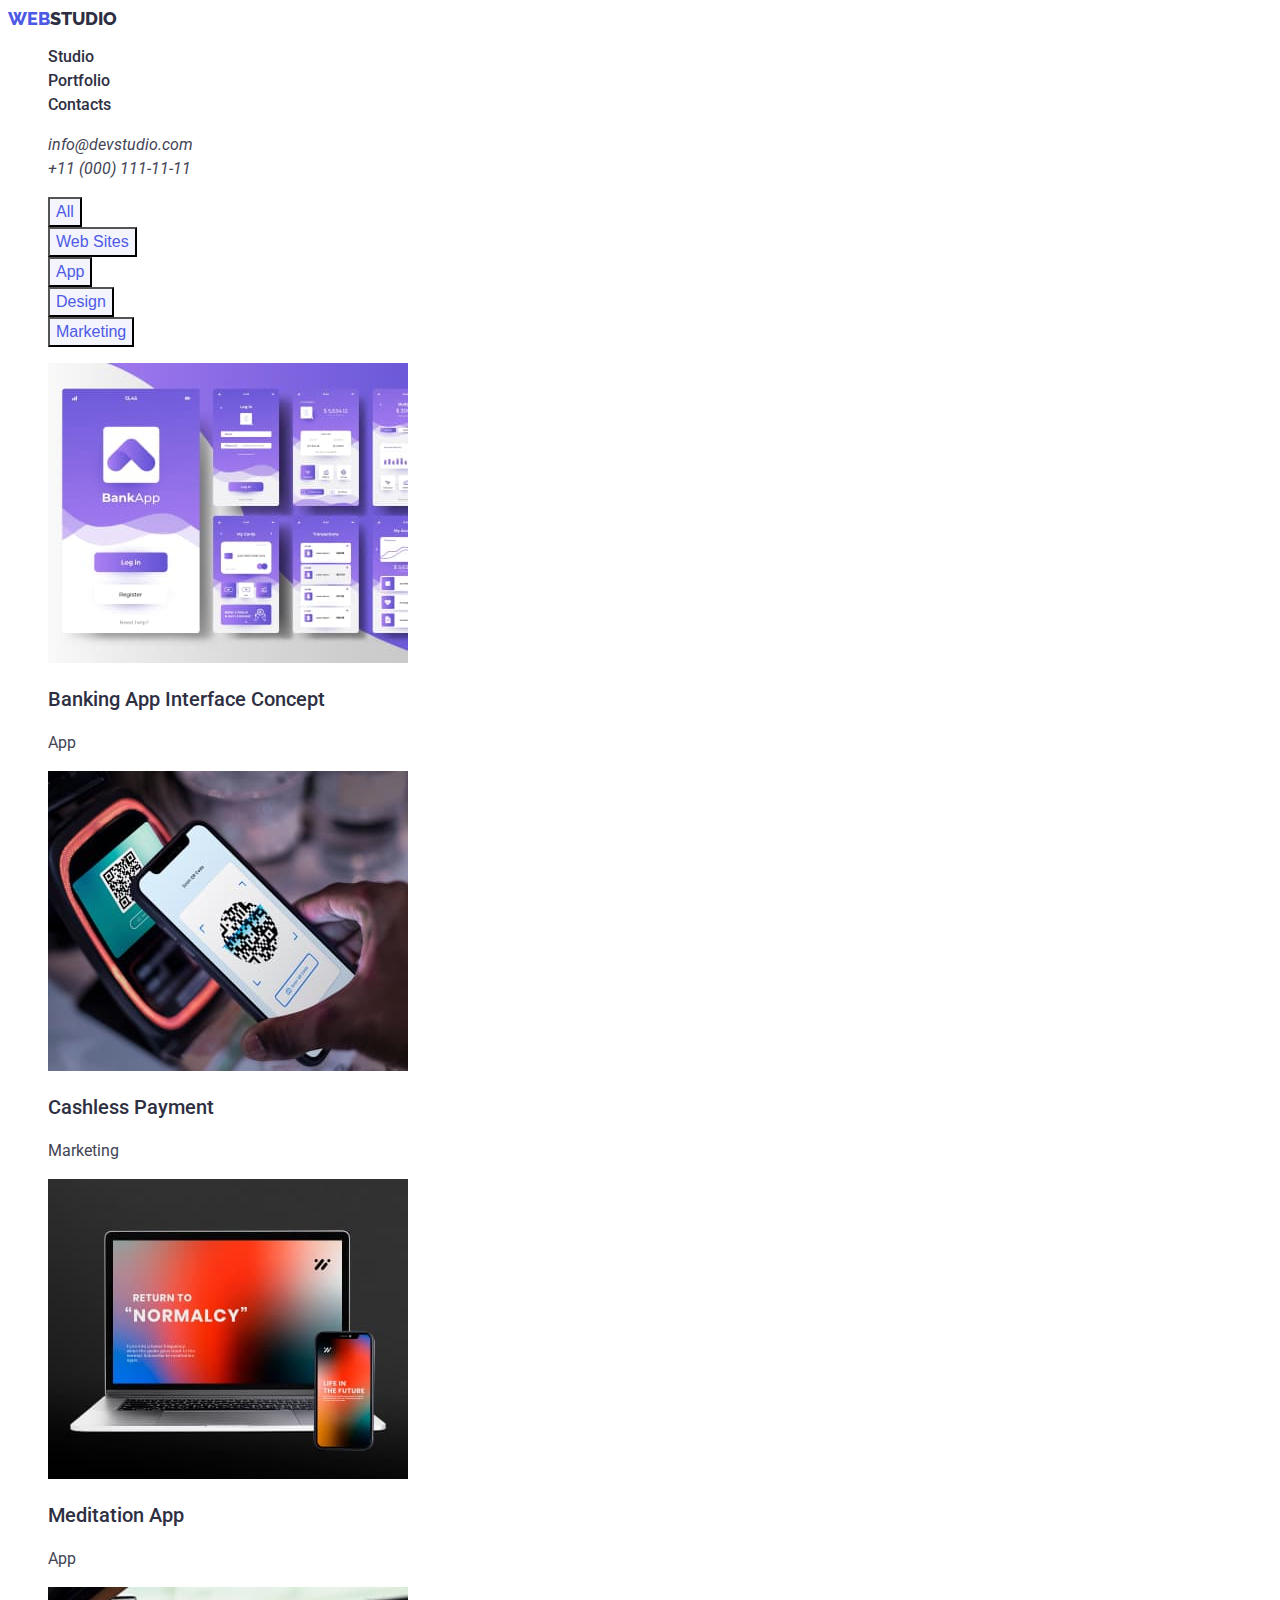
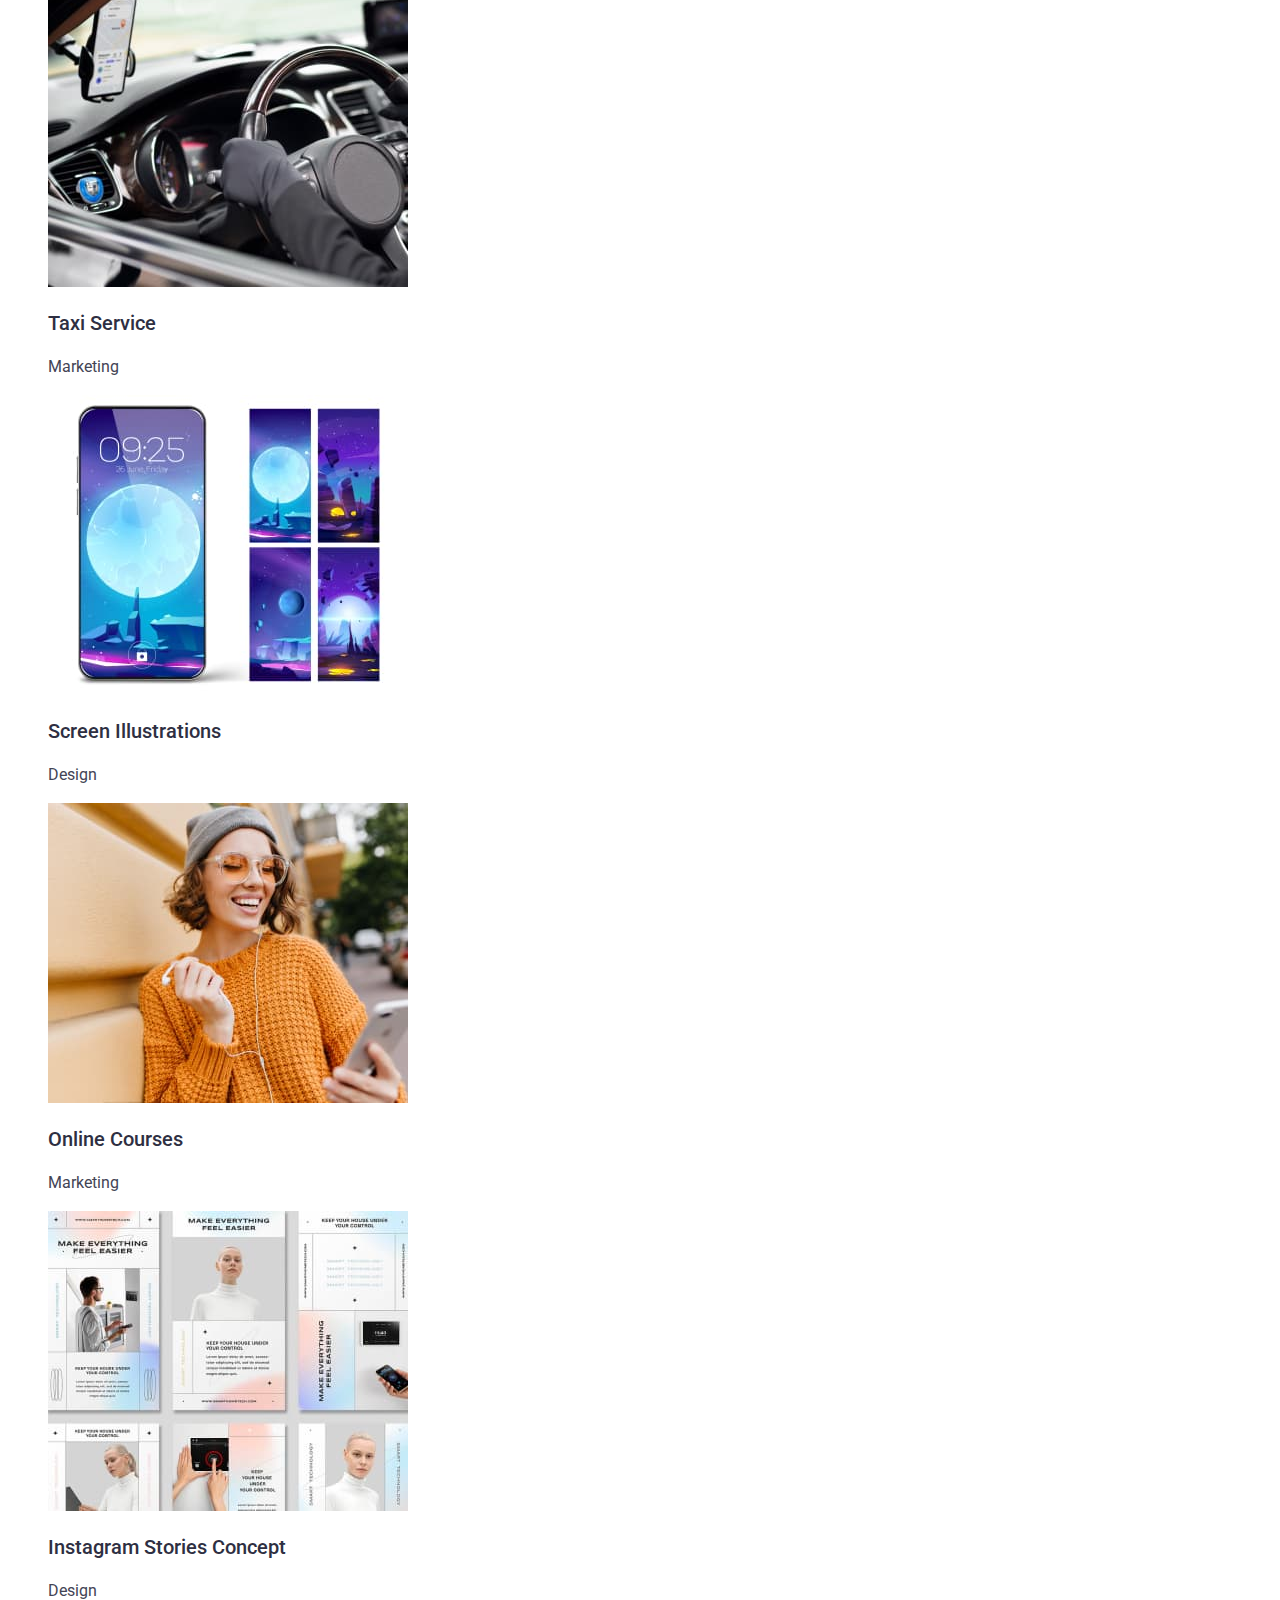
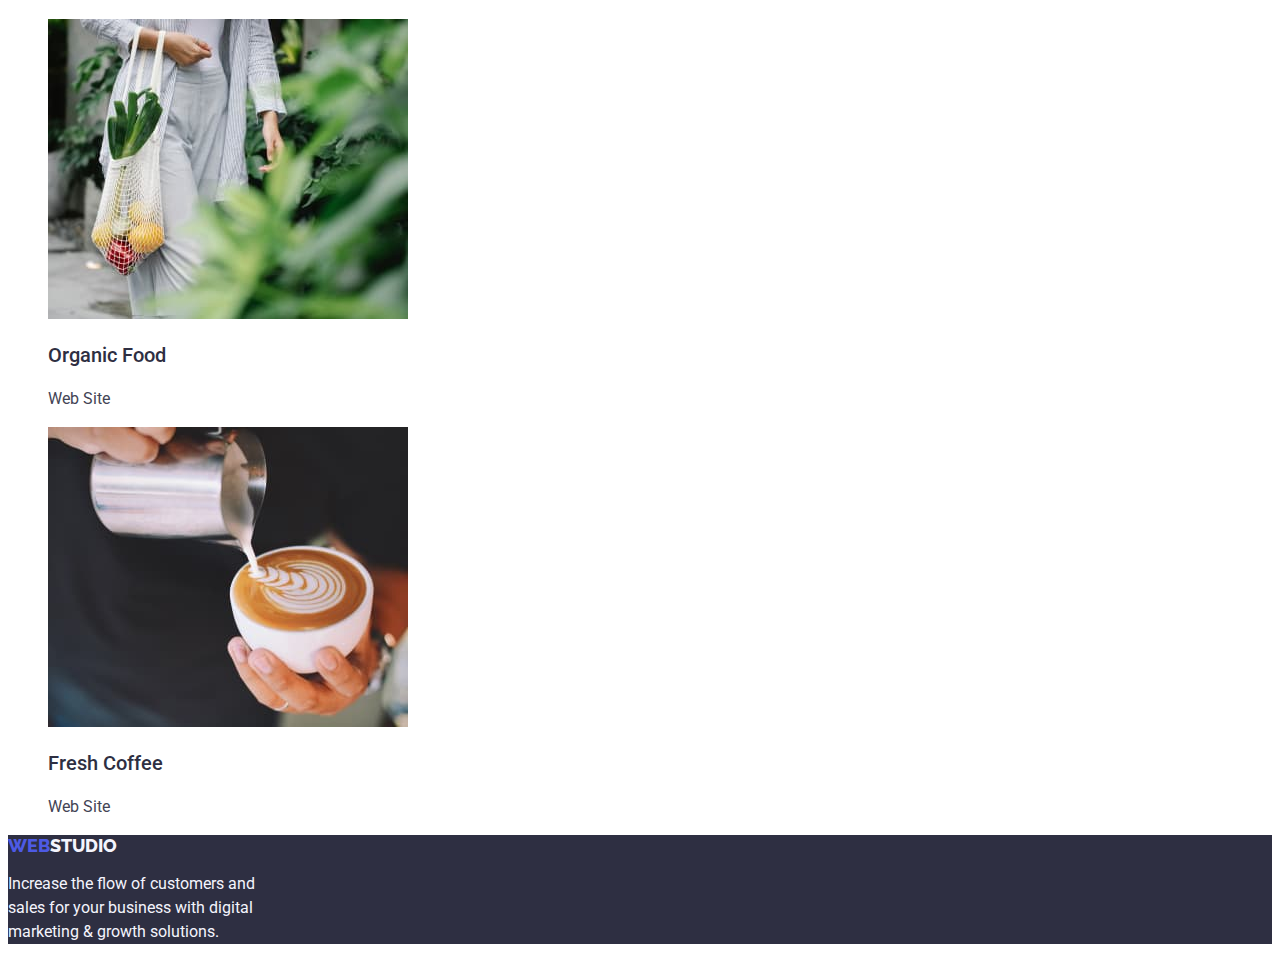
==== portfolio.html @ 0e5c32a8 "check" ====
<!DOCTYPE html>
<html lang="en">
  <head>
    <meta charset="UTF-8" />
    <meta http-equiv="X-UA-Compatible" content="IE=edge" />
    <meta name="viewport" content="width=device-width, initial-scale=1.0" />
    <link rel="preconnect" href="https://fonts.googleapis.com" />
    <link rel="preconnect" href="https://fonts.gstatic.com" crossorigin />
    <link
      href="https://fonts.googleapis.com/css2?family=Raleway:wght@800&family=Roboto:wght@400;500;700;900&display=swap"
      rel="stylesheet"
    />
    <link rel="stylesheet" href="./css/styles.css" />
    <title>Portfolio</title>
  </head>
  <body>
    <!-- header -->
    <header>
      <nav>
        <!-- logo -->
        <a class="logo-main" href="./index.html"
          ><span class="logo-part-one">Web</span>Studio</a
        >
        <!-- menu -->
        <!-- использовать ли тут меню, или лучше юл? по семантике вроде как лучше меню? -->
        <ul>
          <li class="menu-list">
            <a class="menu-list-properties" href="./index.html">Studio</a>
          </li>
          <li class="menu-list">
            <a class="menu-list-properties" href="./portfolio.html"
              >Portfolio</a
            >
          </li>
          <li class="menu-list">
            <a class="menu-list-properties" href="">Contacts</a>
          </li>
        </ul>
      </nav>
      <!-- contacts -->
      <address>
        <ul>
          <li class="contacts-item">
            <a class="contacts-link" href="mailto:info@devstudio.com"
              >info@devstudio.com</a
            >
          </li>
          <li class="contacts-item">
            <a class="contacts-link" href="tel:+110001111111"
              >+11 (000) 111-11-11</a
            >
          </li>
        </ul>
      </address>
    </header>
    <main>
      <section>
        <ul>
          <li><button class="portfolio-button" type="button">All</button></li>
          <li>
            <button class="portfolio-button" type="button">Web Sites</button>
          </li>
          <li><button class="portfolio-button" type="button">App</button></li>
          <li>
            <button class="portfolio-button" type="button">Design</button>
          </li>
          <li>
            <button class="portfolio-button" type="button">Marketing</button>
          </li>
        </ul>

        <ul>
          <li>
            <img
              src="./images/bankingappinterfaceconcept.jpg"
              alt="Banking App Interface Concept"
              width="360"
              height="300"
            />
            <h3>Banking App Interface Concept</h3>
            <p>App</p>
          </li>
          <li>
            <img
              src="./images/cashlesspayment.jpg"
              alt="Cashless Payment"
              width="360"
              height="300"
            />
            <h3>Cashless Payment</h3>
            <p>Marketing</p>
          </li>
          <li>
            <img
              src="./images/meditationapp.jpg"
              alt="Meditation App"
              width="360"
              height="300"
            />
            <h3>Meditation App</h3>
            <p>App</p>
          </li>
          <li>
            <img
              src="./images/taxiservice.jpg"
              alt="Taxi Service"
              width="360"
              height="300"
            />
            <h3>Taxi Service</h3>
            <p>Marketing</p>
          </li>
          <li>
            <img
              src="./images/screenillustrations.jpg"
              alt="Screen Illustrations"
              width="360"
              height="300"
            />
            <h3>Screen Illustrations</h3>
            <p>Design</p>
          </li>
          <li>
            <img
              src="./images/onlinecourses.jpg"
              alt="Online Courses"
              width="360"
              height="300"
            />
            <h3>Online Courses</h3>
            <p>Marketing</p>
          </li>
          <li>
            <img
              src="./images/instagramstoriesconcept.jpg"
              alt="Instagram Stories Concept"
              width="360"
              height="300"
            />
            <h3>Instagram Stories Concept</h3>
            <p>Design</p>
          </li>
          <li>
            <img
              src="./images/organicfood.jpg"
              alt="Organic Food"
              width="360"
              height="300"
            />
            <h3>Organic Food</h3>
            <p>Web Site</p>
          </li>
          <li>
            <img
              src="./images/freshcoffee.jpg"
              alt="Fresh Coffee"
              width="360"
              height="300"
            />
            <h3>Fresh Coffee</h3>
            <p>Web Site</p>
          </li>
        </ul>
      </section>
    </main>
    <footer>
      <a class="logo-main" href="./index.html"
        ><span class="logo-part-one">Web</span>Studio</a
      >

      <p class="footer-text">
        Increase the flow of customers and <br />
        sales for your business with digital <br />
        marketing & growth solutions.
      </p>
    </footer>
  </body>
</html>
---- css/styles.css ----
:root {
  --primary-band-color: #4d5ae5;
  --pressed-state-color: #404bbf;
  --dark-color: #2e2f42;
  --succes-color: #31d0aa;
  --text-color: #434455;
  --subtle-text-color: #8e8f99;
  --accent-color: #e7e9fc;
  --light-color: #f4f4fd;
  --modal-overlay-color: #2e2f4266;
  --hero-background-color: #2e2f42b2;
  --white-background-color: #ffffff;
  --modal-background-color: #fcfcfc;
  --primary-font: "Roboto", sans-serif;
}

body {
  font-family: var(--primary-font);
  color: var(--text-color);
  background-color: var(--white-background-color);
}

footer {
  background-color: var(--dark-color);
}

footer .footer-text {
  color: var(--light-color);
}

header {
  background-color: var(--white-background-color);
}

ul,
ol {
  list-style: none;
}

a {
  text-decoration: none;
}

h1 {
  color: var(--white-background-color);
  font-size: 56px;
  font-weight: 700;
  line-height: 1.071;
}

h2 {
  color: var(--dark-color);
  font-size: 36px;
  font-weight: 700;
  line-height: 1.111;
  text-transform: capitalize;
}

h3 {
  color: var(--dark-color);
  font-size: 20px;
  font-weight: 500;
  line-height: 1.2;
}

p {
  color: inherit;
  font-size: 16px;
  line-height: 1.5;
}

.welcome-page {
  background-color: var(--dark-color);
  color: var(--white-background-color);
  text-align: center;
}

.main-button {
  background-color: var(--primary-band-color);
  color: var(--white-background-color);
  font-size: 16px;
  cursor: pointer;
  line-height: 1.5;
}

.main-button:hover,
.main-button:focus {
  background-color: var(--pressed-state-color);
}

.portfolio-button {
  background-color: var(--light-color);
  color: var(--primary-band-color);
  font-size: 16px;
  cursor: pointer;
  line-height: 1.5;
}

.portfolio-button:hover,
.portfolio-button:focus {
  background-color: var(--pressed-state-color);
  color: var(--white-background-color);
}

header .logo-main {
  color: var(--dark-color);
  font-family: Raleway;
  font-size: 18px;
  font-weight: 800;
  text-transform: uppercase;
}

footer .logo-main {
  color: var(--light-color);
  font-family: Raleway;
  font-size: 18px;
  font-weight: 800;
  text-transform: uppercase;
}

.logo-part-one {
  color: var(--primary-band-color);
}

.contacts-link {
  color: inherit;
  font-size: 16px;
  line-height: 24px;
}

.contacts-link:hover,
.contacts-link:focus {
  color: var(--pressed-state-color);
}

.menu-list-properties {
  color: var(--dark-color);
  font-size: 16px;
  font-weight: 500;
  line-height: 24px;
}

.menu-list-properties:hover,
.menu-list-properties:focus {
  color: var(--pressed-state-color);
}

.section-employee {
  background-color: var(--light-color);
}
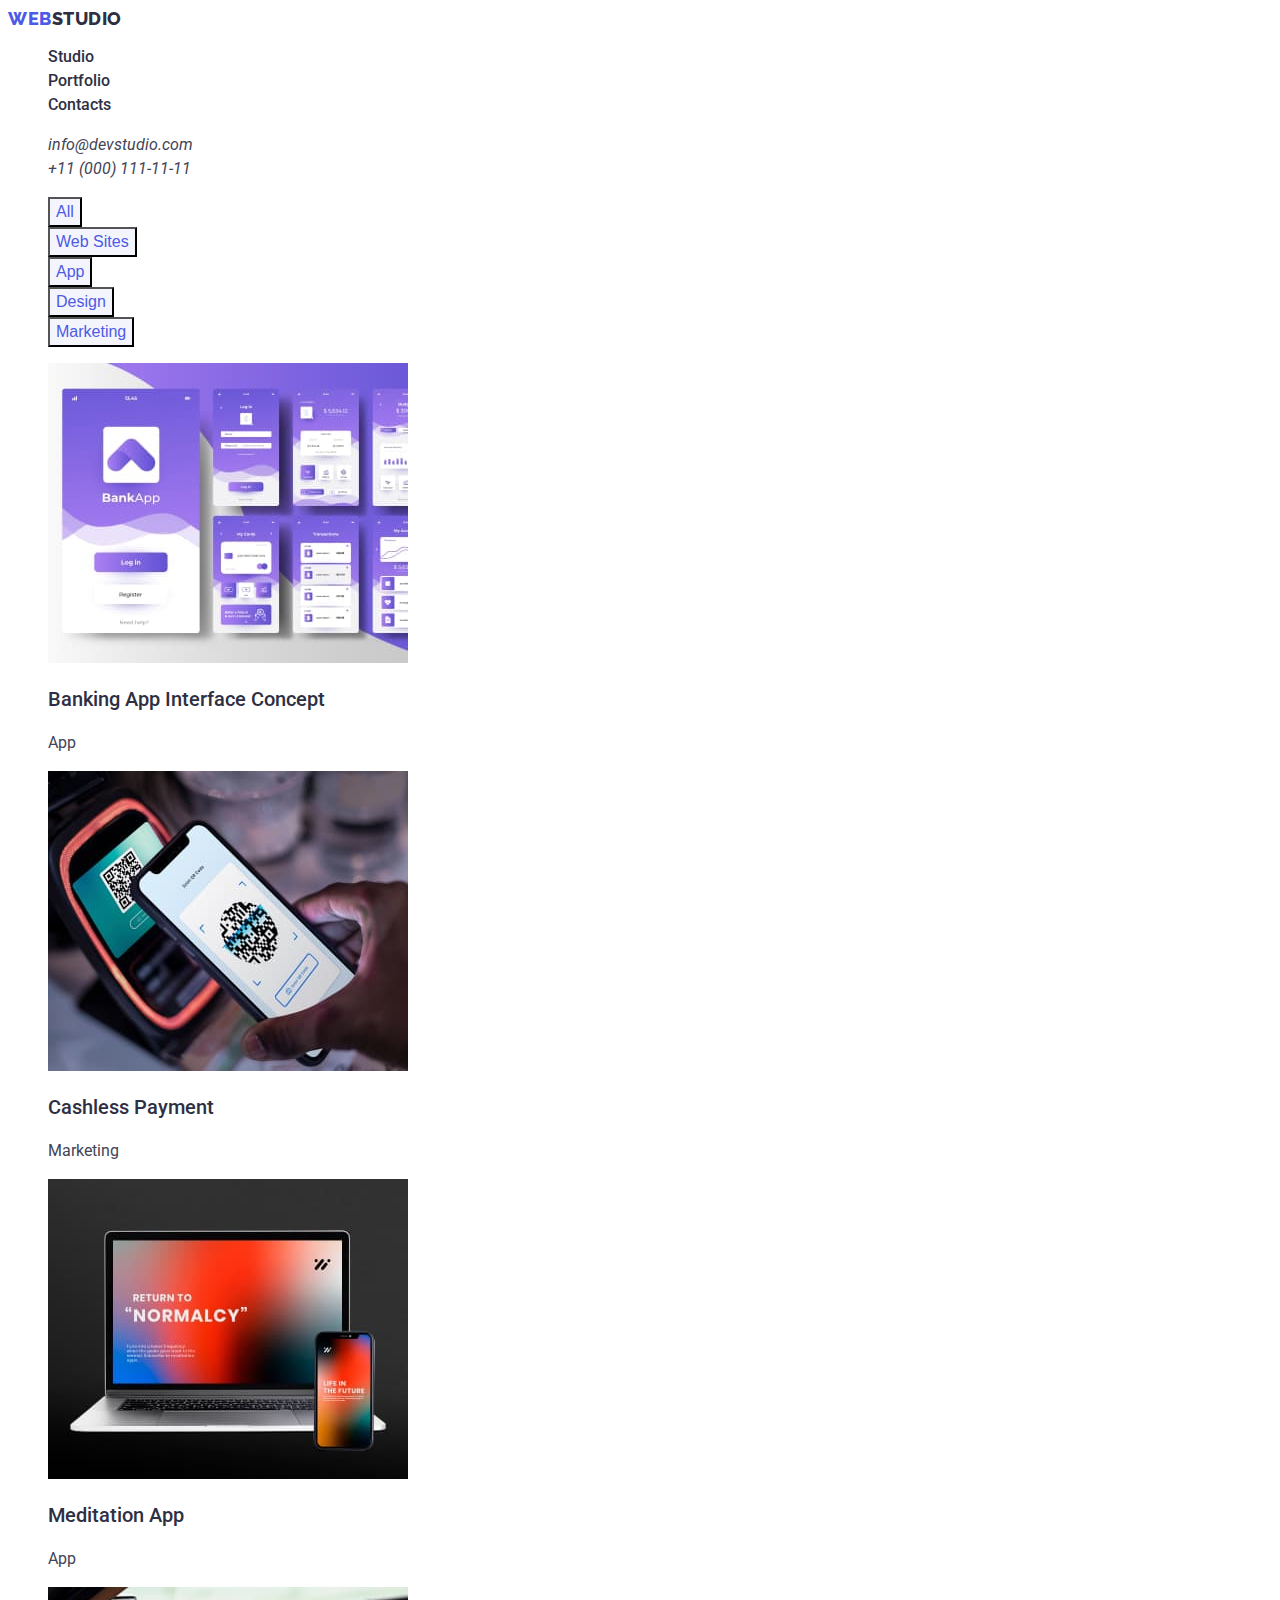
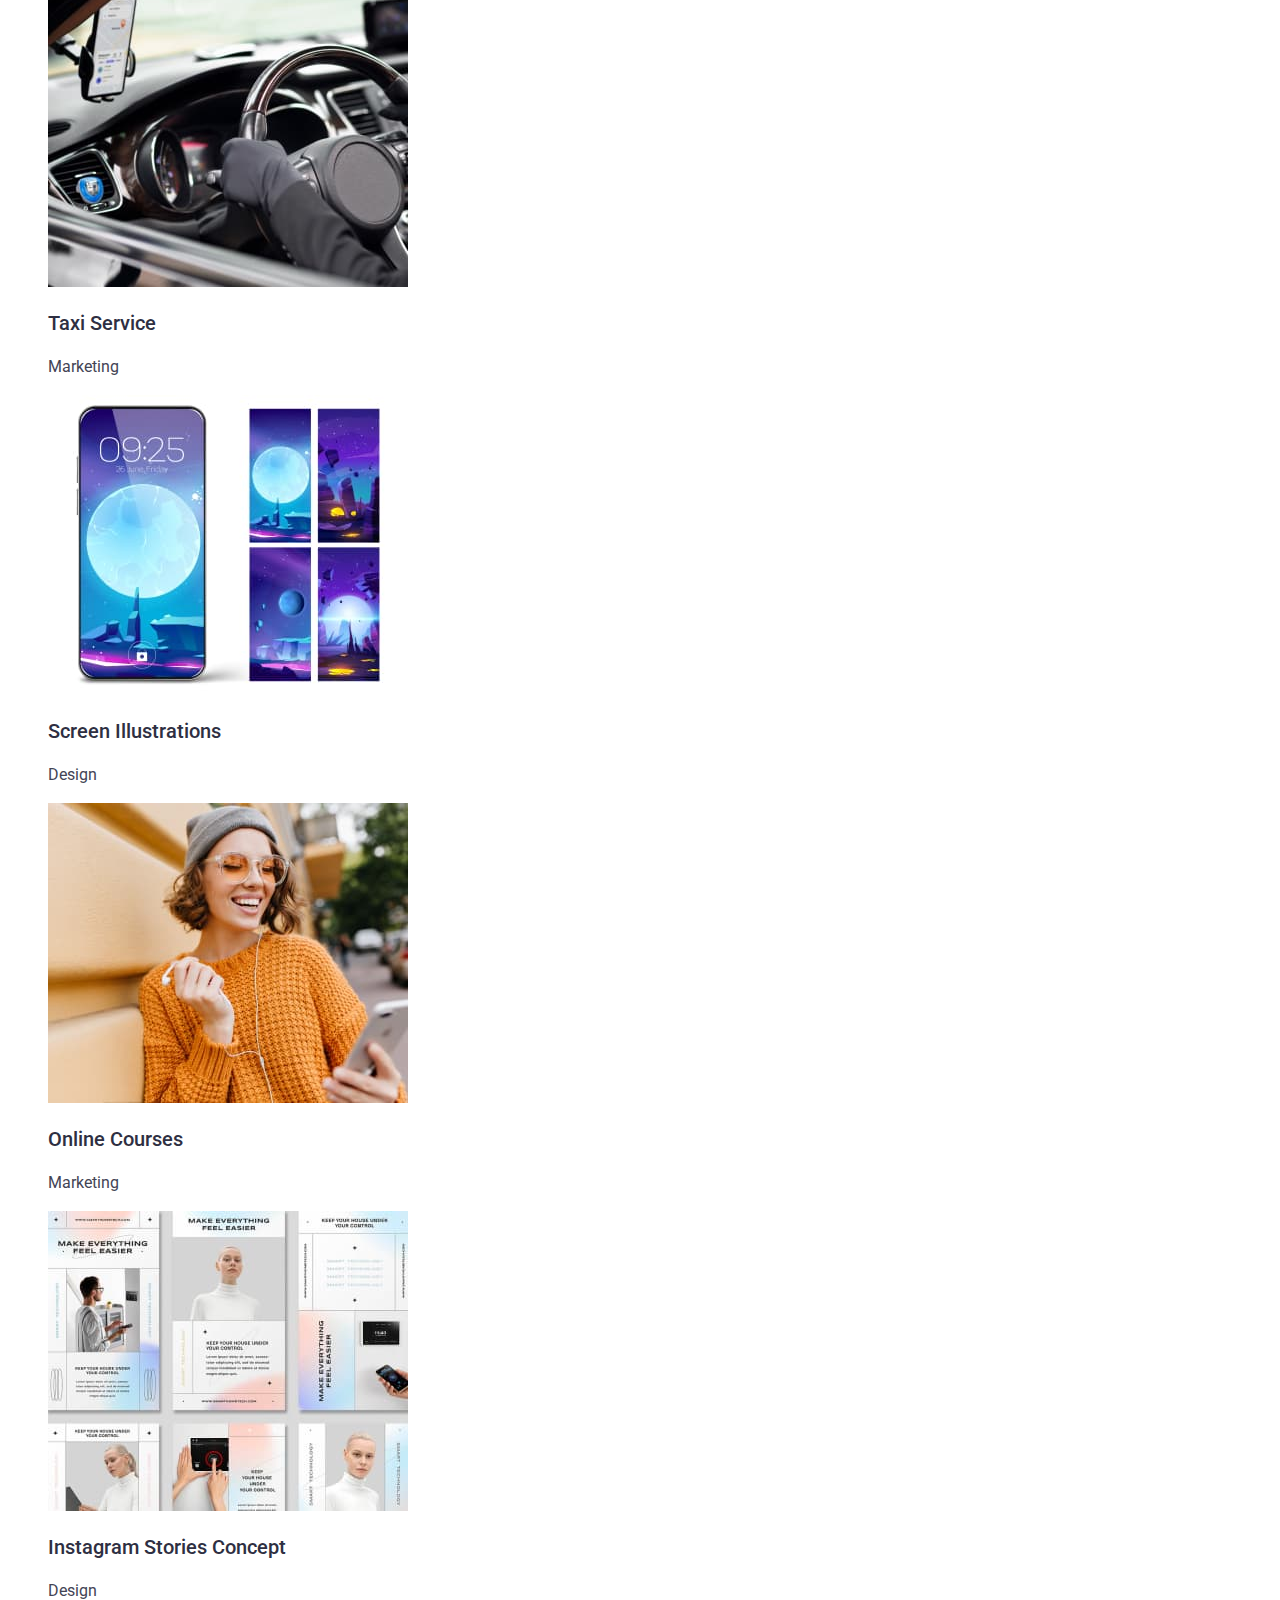
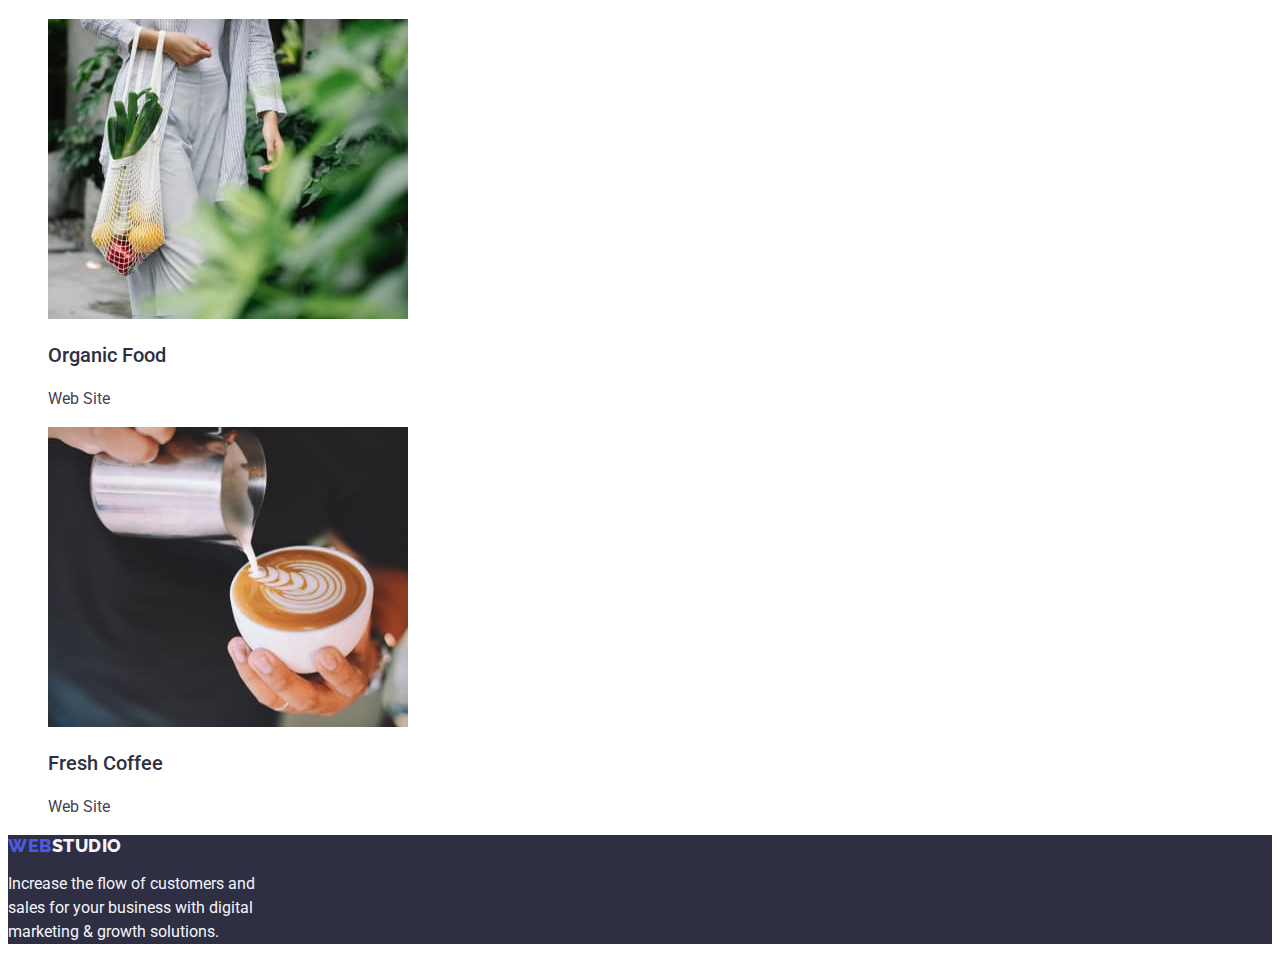
==== commit 51d87f92: "test" ====
--- a/portfolio.html
+++ b/portfolio.html
@@ -19,7 +19,7 @@
       <nav>
         <!-- logo -->
         <a class="logo-main" href="./index.html"
-          ><span class="logo-part-one">Web</span>Studio</a
+          >Web<span class="logo-part-one">Studio</span></a
         >
         <!-- menu -->
         <!-- использовать ли тут меню, или лучше юл? по семантике вроде как лучше меню? -->
@@ -165,7 +165,7 @@
     </main>
     <footer>
       <a class="logo-main" href="./index.html"
-        ><span class="logo-part-one">Web</span>Studio</a
+        >Web<span class="logo-part-one">Studio</span></a
       >
 
       <p class="footer-text">
--- a/css/styles.css
+++ b/css/styles.css
@@ -102,24 +102,22 @@
   color: var(--white-background-color);
 }
 
-header .logo-main {
-  color: var(--dark-color);
-  font-family: Raleway;
+.logo-main {
+  color: var(--primary-band-color);
+  font-family: "Raleway", sans-serif;
   font-size: 18px;
   font-weight: 800;
   text-transform: uppercase;
+  line-height: 1.17;
+  letter-spacing: 0.03em;
 }
 
-footer .logo-main {
-  color: var(--light-color);
-  font-family: Raleway;
-  font-size: 18px;
-  font-weight: 800;
-  text-transform: uppercase;
+header .logo-part-one {
+  color: var(--dark-color);
 }
 
-.logo-part-one {
-  color: var(--primary-band-color);
+footer .logo-part-one {
+  color: var(--light-color);
 }
 
 .contacts-link {
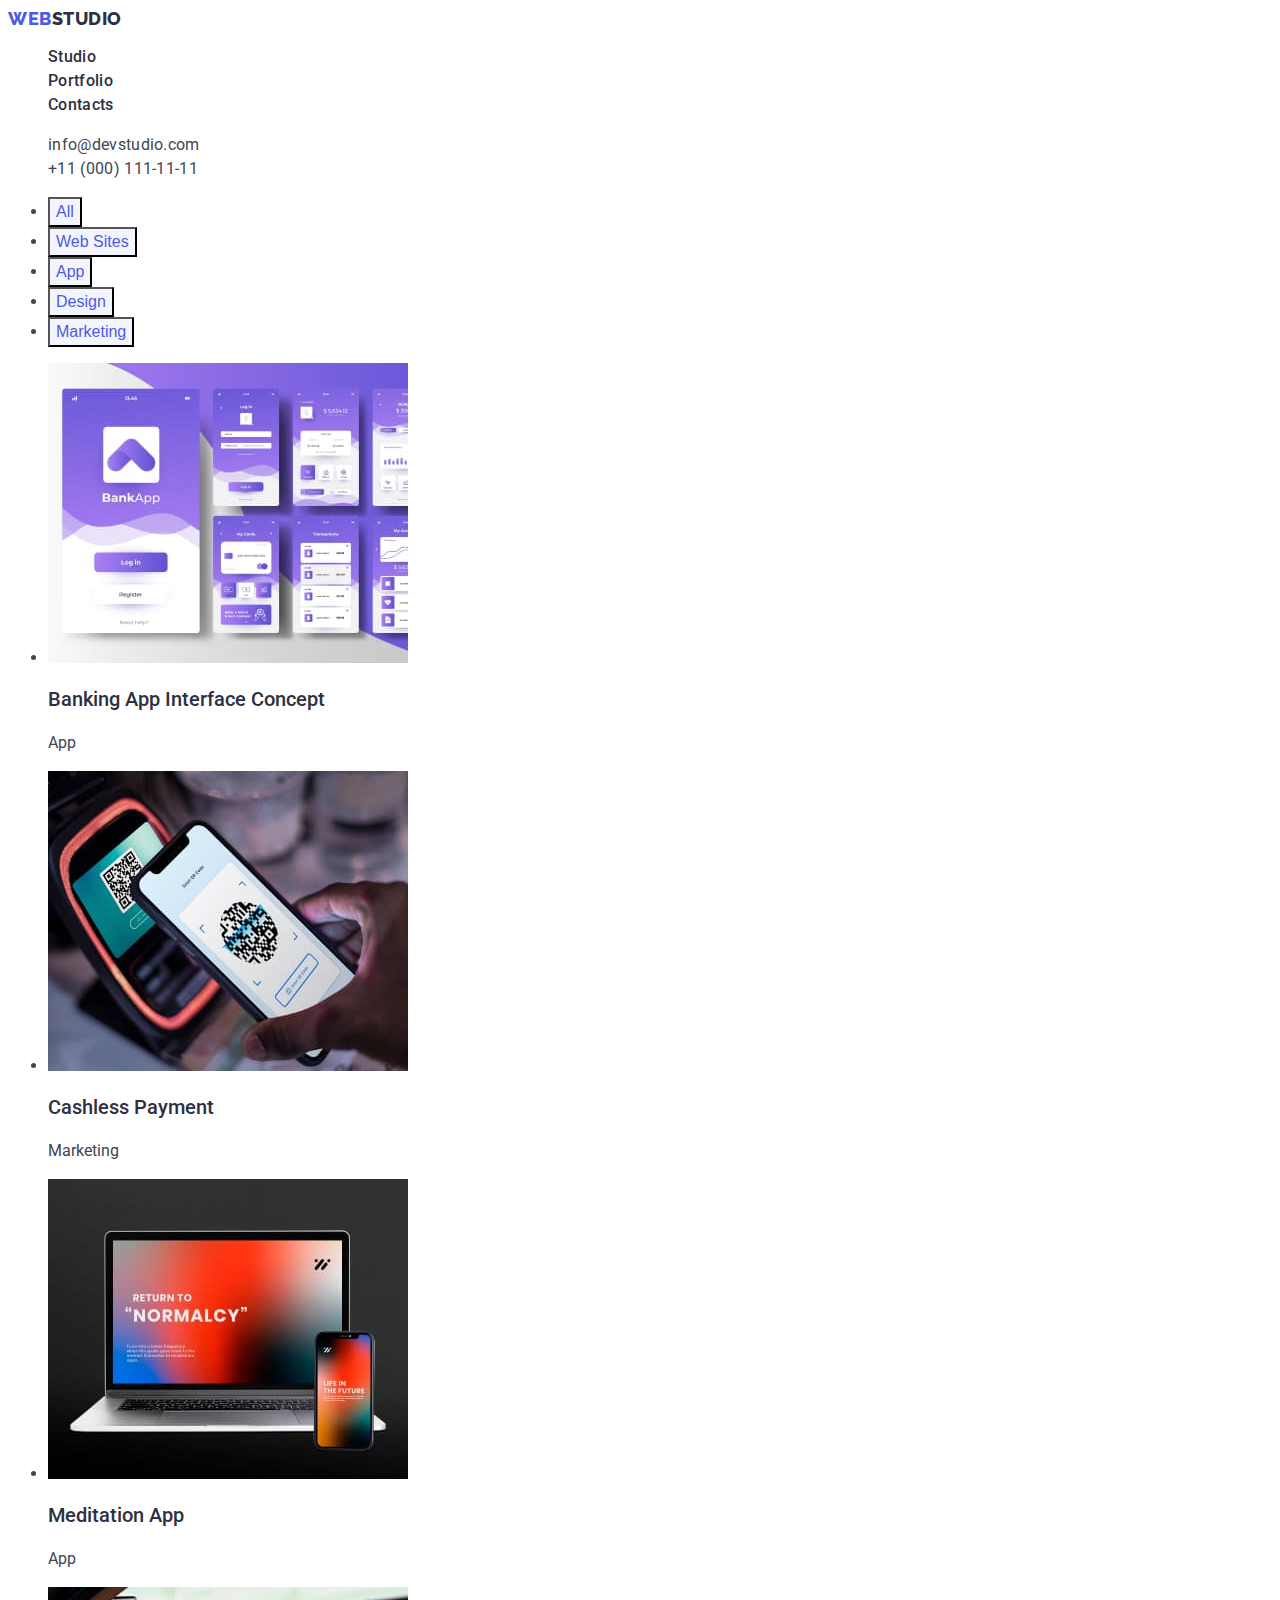
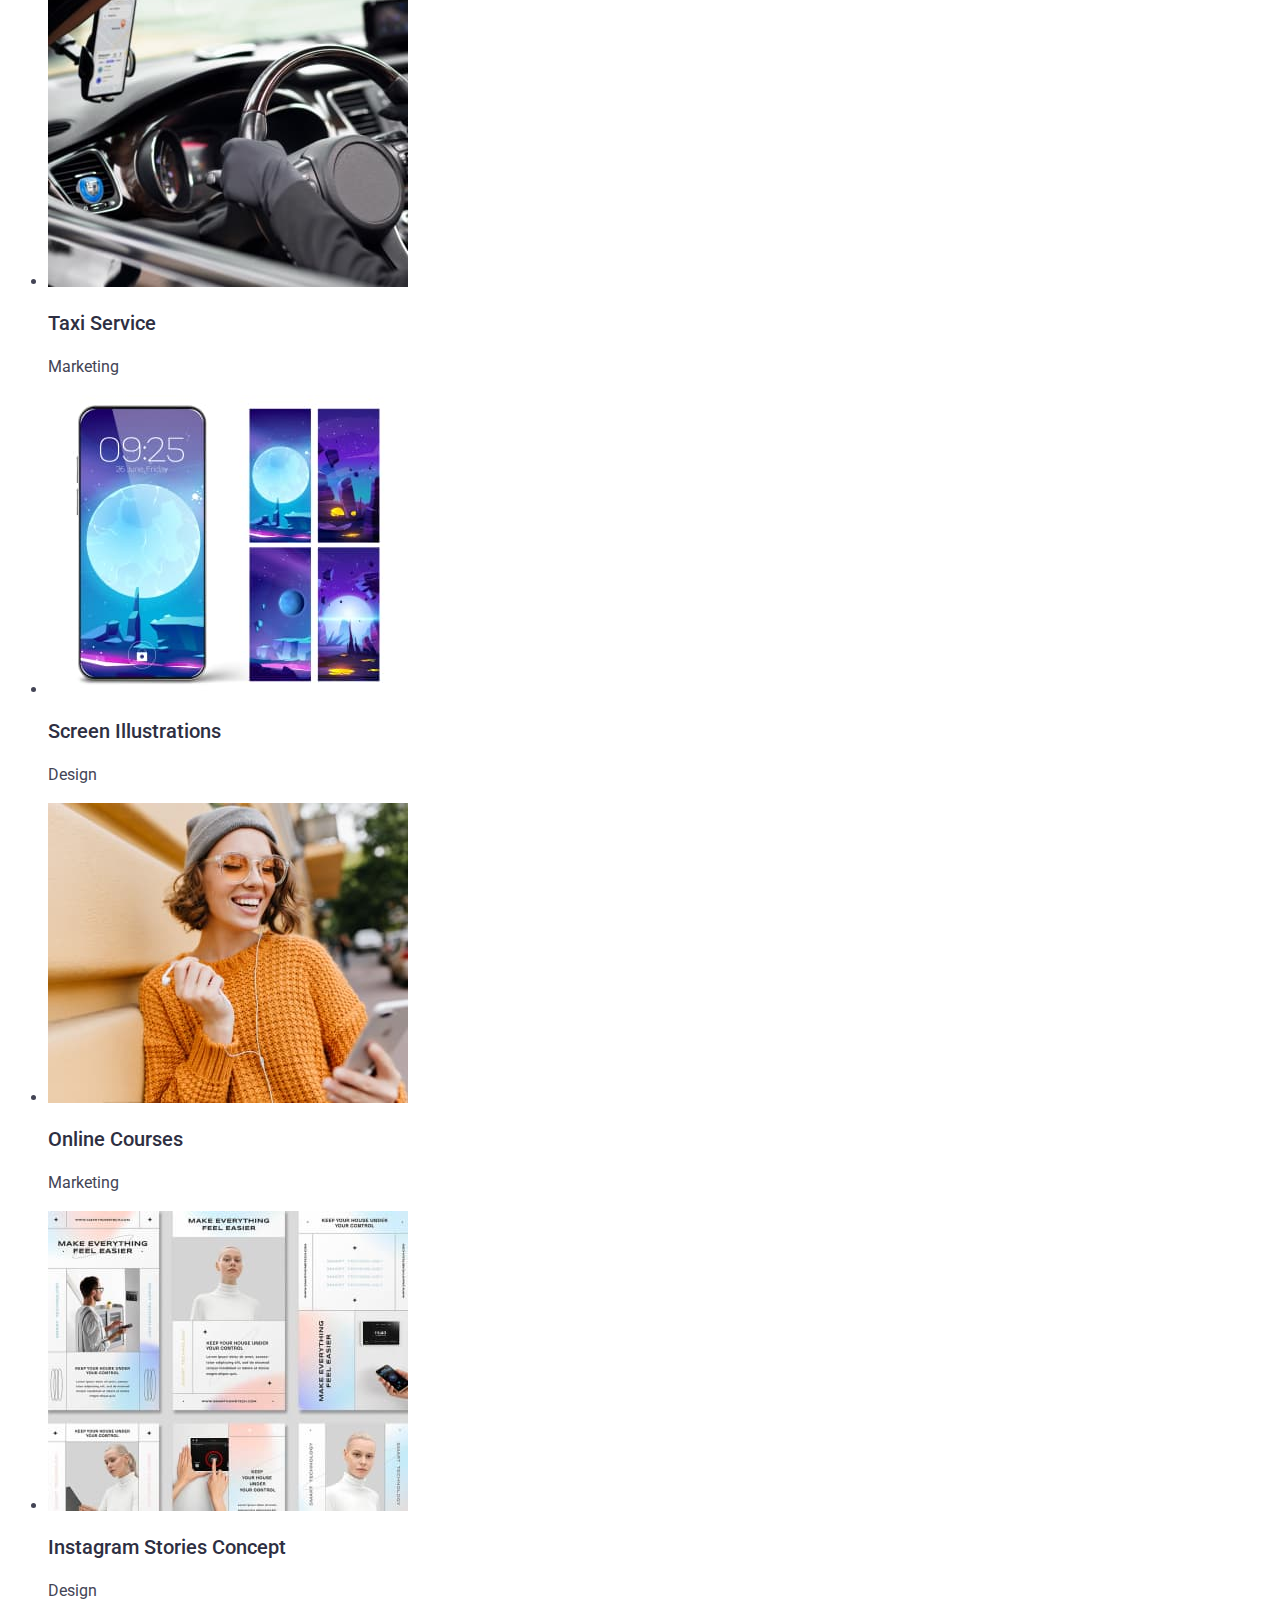
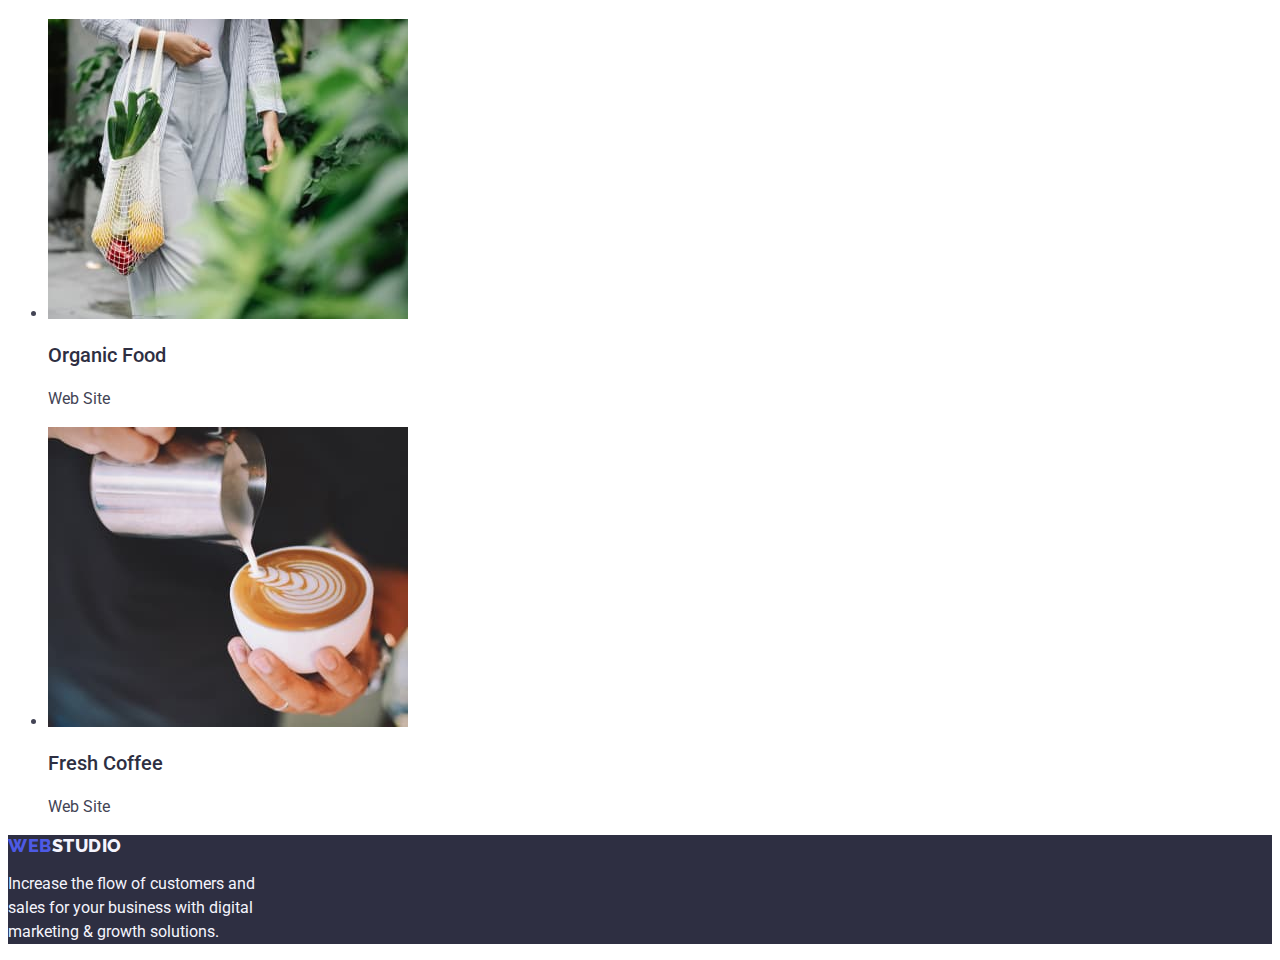
==== commit 6a1c0d3c: "test" ====
--- a/portfolio.html
+++ b/portfolio.html
@@ -18,35 +18,35 @@
     <header>
       <nav>
         <!-- logo -->
-        <a class="logo-main" href="./index.html"
+        <a class="logo-main link" href="./index.html"
           >Web<span class="logo-part-one">Studio</span></a
         >
         <!-- menu -->
         <!-- использовать ли тут меню, или лучше юл? по семантике вроде как лучше меню? -->
-        <ul>
+        <ul class="list">
           <li class="menu-list">
-            <a class="menu-list-properties" href="./index.html">Studio</a>
+            <a class="menu-list-properties link" href="./index.html">Studio</a>
           </li>
           <li class="menu-list">
-            <a class="menu-list-properties" href="./portfolio.html"
+            <a class="menu-list-properties link" href="./portfolio.html"
               >Portfolio</a
             >
           </li>
           <li class="menu-list">
-            <a class="menu-list-properties" href="">Contacts</a>
+            <a class="menu-list-properties link" href="">Contacts</a>
           </li>
         </ul>
       </nav>
       <!-- contacts -->
-      <address>
-        <ul>
+      <address class="contacts-main">
+        <ul class="list">
           <li class="contacts-item">
-            <a class="contacts-link" href="mailto:info@devstudio.com"
+            <a class="contacts-link link" href="mailto:info@devstudio.com"
               >info@devstudio.com</a
             >
           </li>
           <li class="contacts-item">
-            <a class="contacts-link" href="tel:+110001111111"
+            <a class="contacts-link link" href="tel:+110001111111"
               >+11 (000) 111-11-11</a
             >
           </li>
@@ -164,7 +164,7 @@
       </section>
     </main>
     <footer>
-      <a class="logo-main" href="./index.html"
+      <a class="logo-main link" href="./index.html"
         >Web<span class="logo-part-one">Studio</span></a
       >
 
--- a/css/styles.css
+++ b/css/styles.css
@@ -32,12 +32,11 @@
   background-color: var(--white-background-color);
 }
 
-ul,
-ol {
+.list {
   list-style: none;
 }
 
-a {
+.link {
   text-decoration: none;
 }
 
@@ -123,7 +122,8 @@
 .contacts-link {
   color: inherit;
   font-size: 16px;
-  line-height: 24px;
+  line-height: 1.5;
+  letter-spacing: 0.02em;
 }
 
 .contacts-link:hover,
@@ -135,7 +135,8 @@
   color: var(--dark-color);
   font-size: 16px;
   font-weight: 500;
-  line-height: 24px;
+  line-height: 1.5;
+  letter-spacing: 0.02em;
 }
 
 .menu-list-properties:hover,
@@ -146,3 +147,7 @@
 .section-employee {
   background-color: var(--light-color);
 }
+
+.contacts-main {
+  font-style: normal;
+}
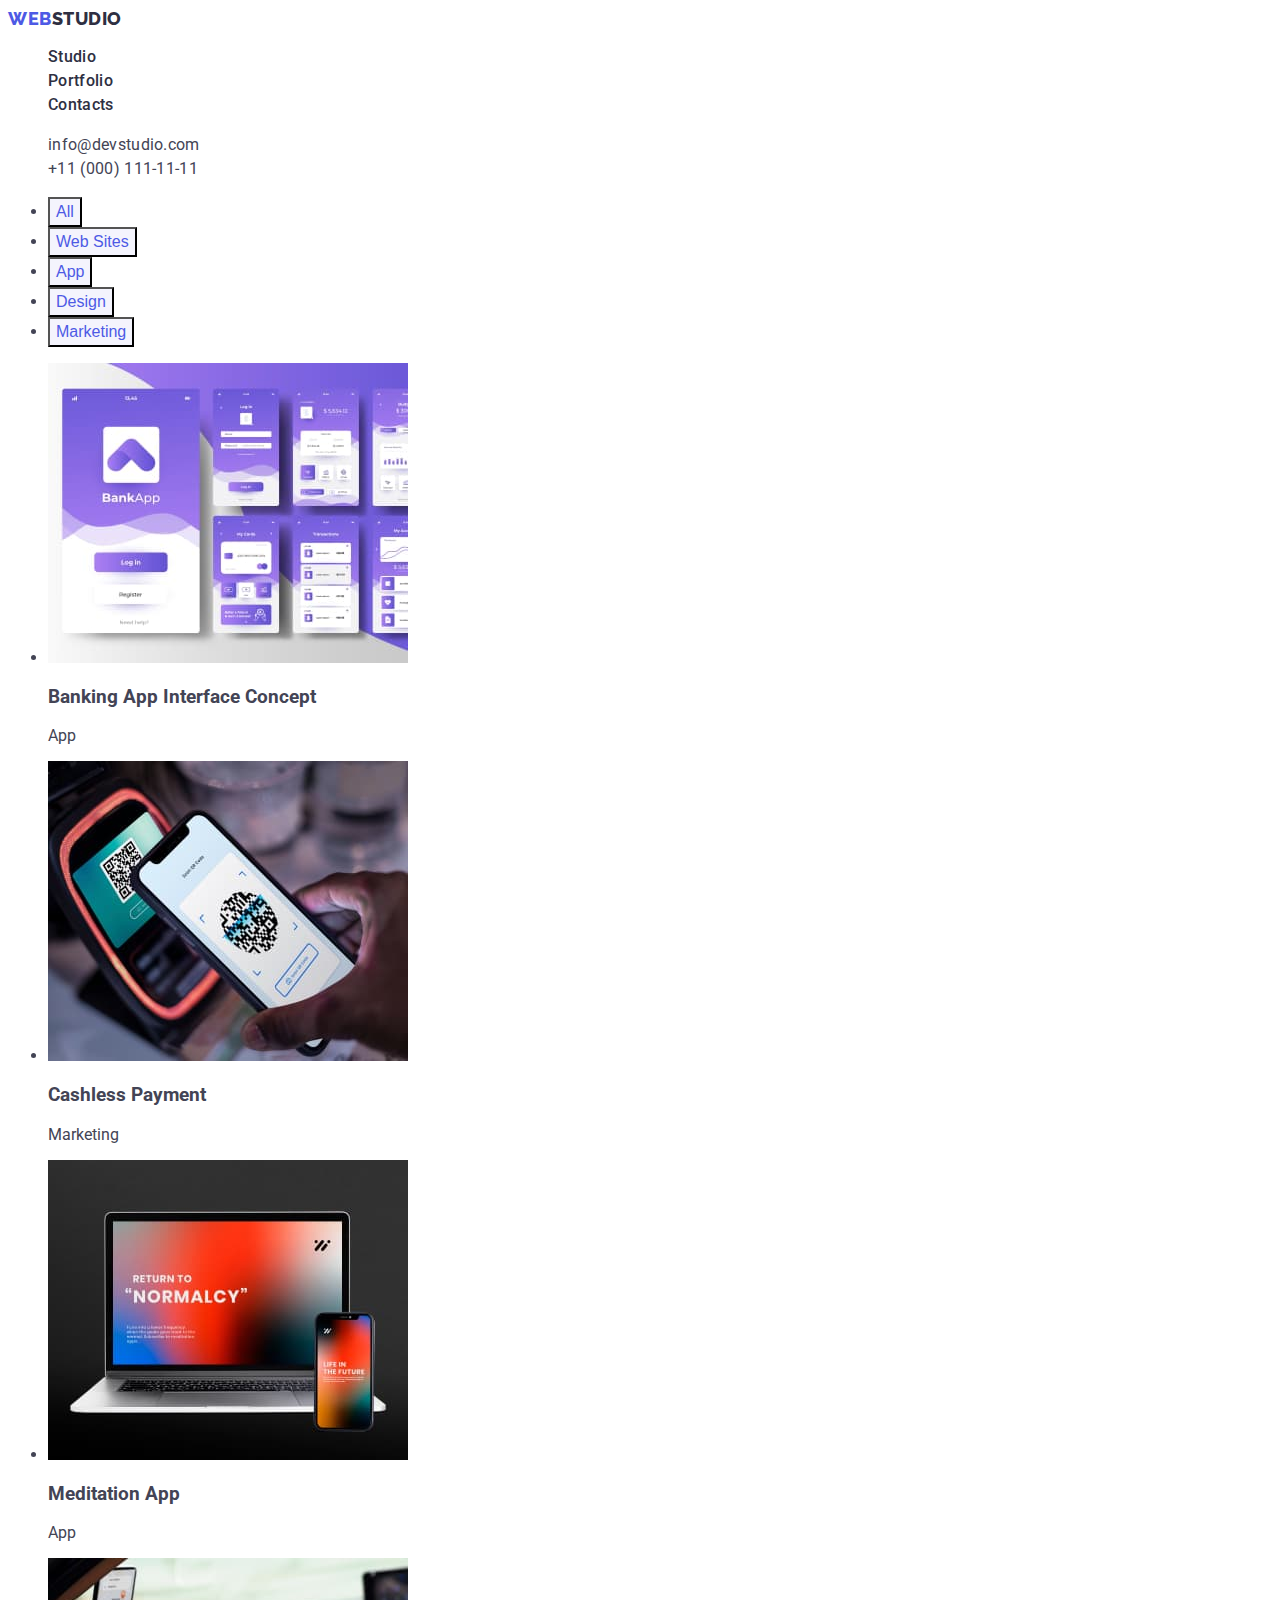
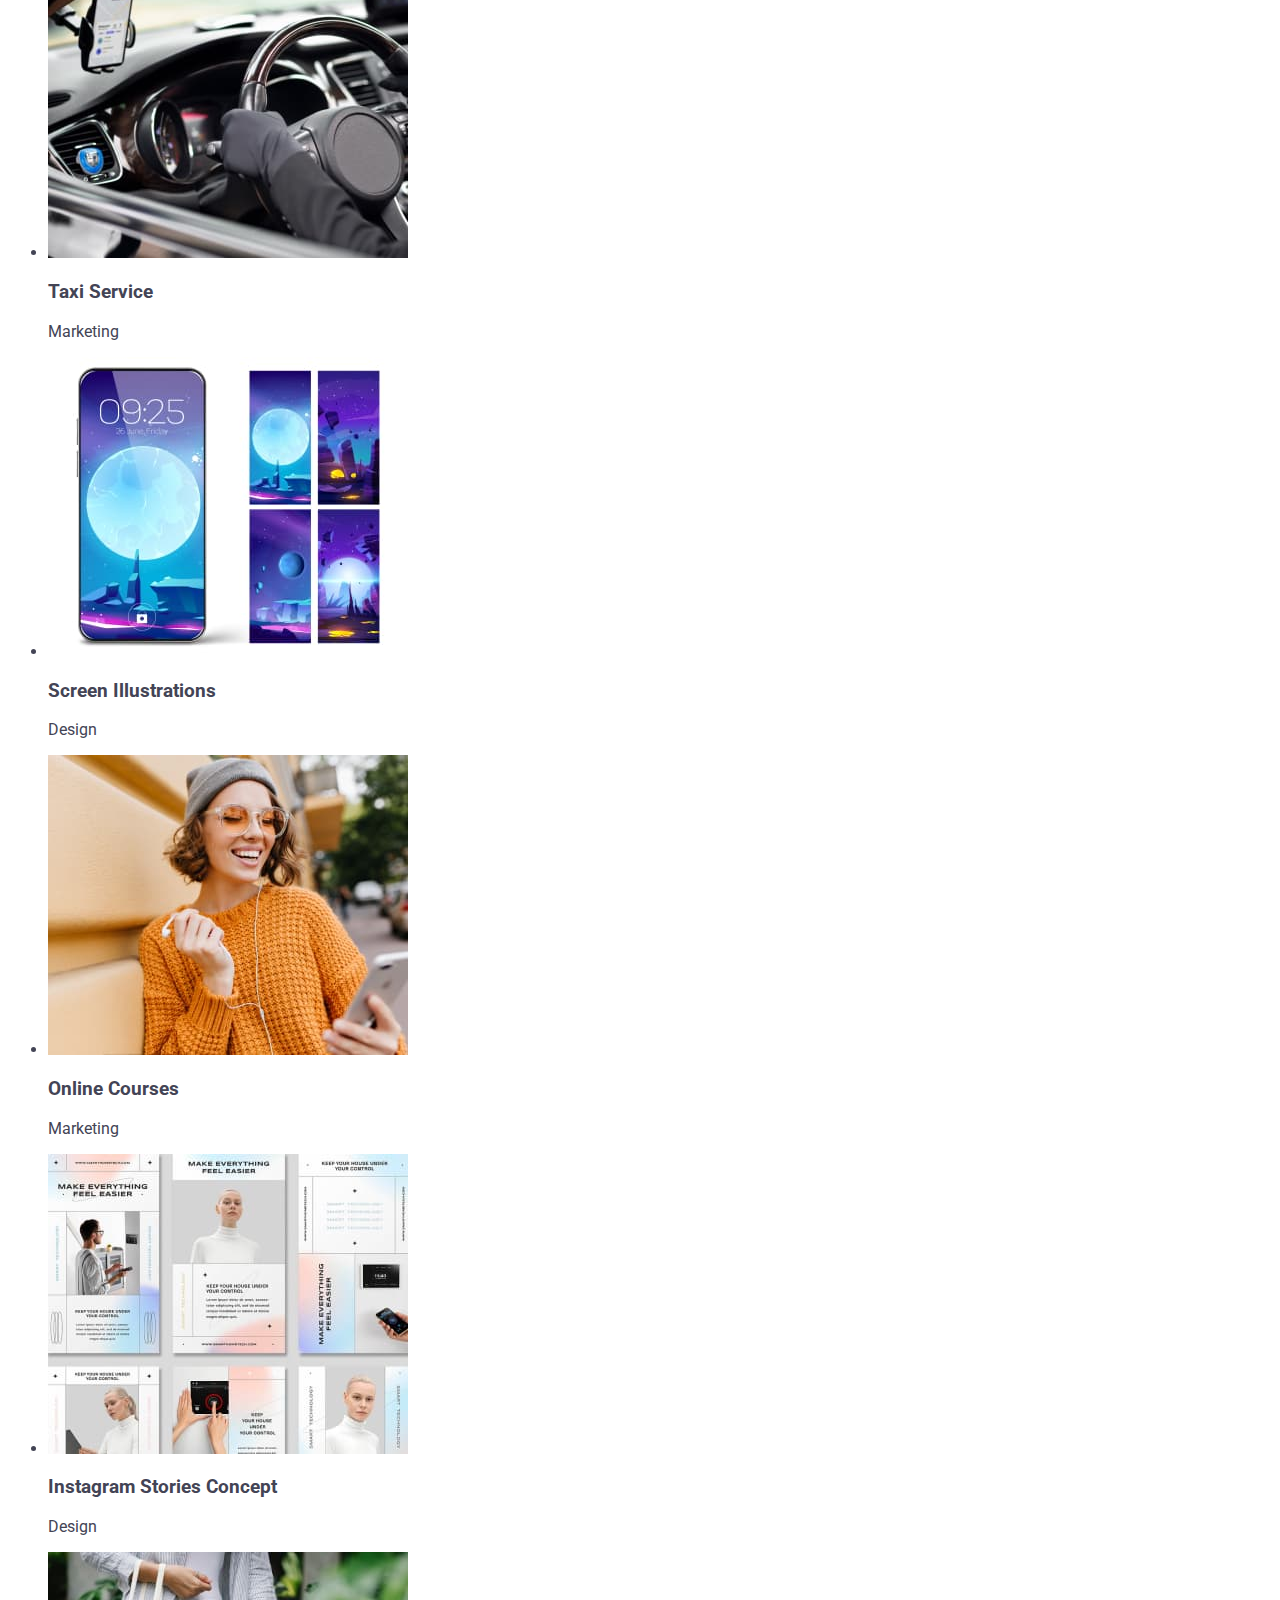
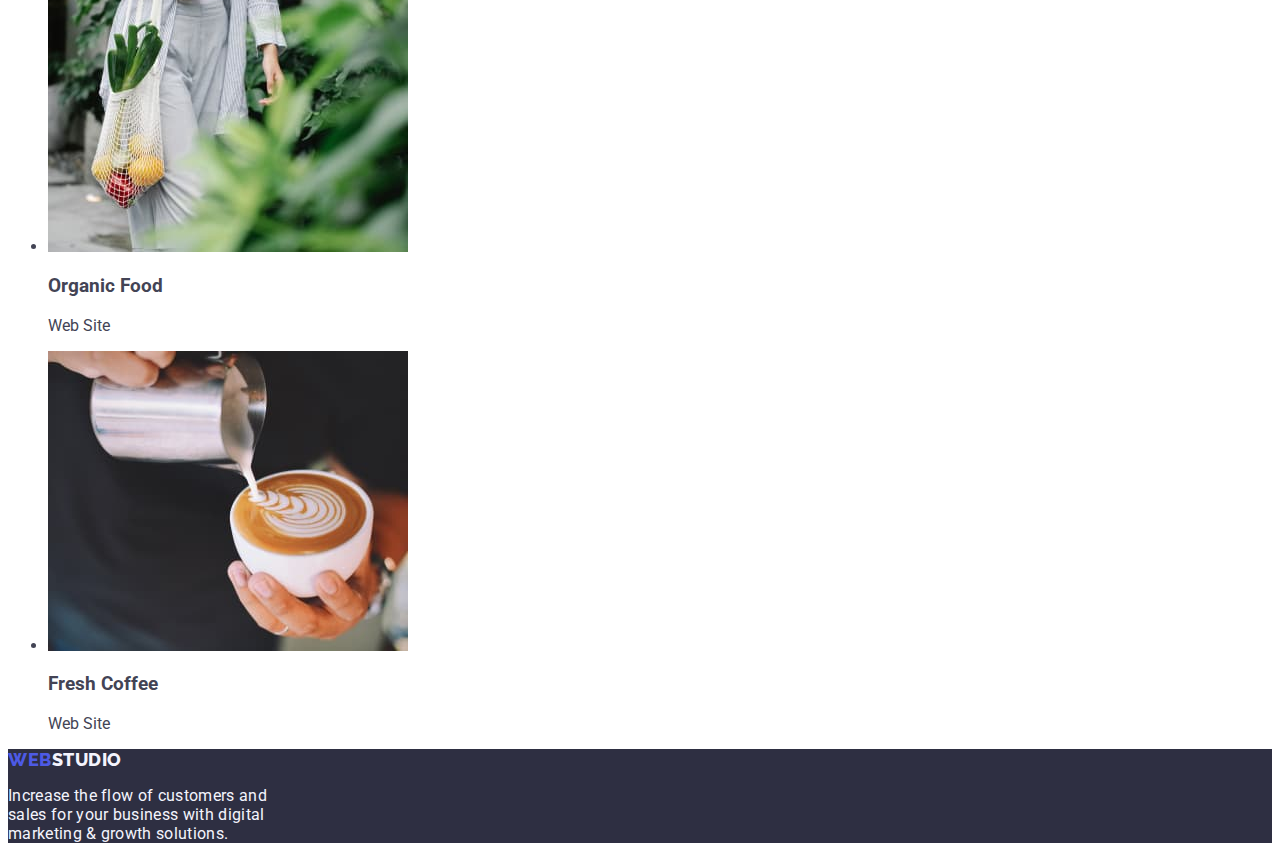
==== commit b97f4b52: "test" ====
--- a/portfolio.html
+++ b/portfolio.html
@@ -163,7 +163,7 @@
         </ul>
       </section>
     </main>
-    <footer>
+    <footer class="footer-main">
       <a class="logo-main link" href="./index.html"
         >Web<span class="logo-part-one">Studio</span></a
       >
--- a/css/styles.css
+++ b/css/styles.css
@@ -20,12 +20,13 @@
   background-color: var(--white-background-color);
 }
 
-footer {
+.footer-main {
   background-color: var(--dark-color);
 }
 
-footer .footer-text {
+.footer-text {
   color: var(--light-color);
+  letter-spacing: 0.02em;
 }
 
 header {
@@ -40,33 +41,43 @@
   text-decoration: none;
 }
 
-h1 {
+.h-one {
   color: var(--white-background-color);
   font-size: 56px;
   font-weight: 700;
-  line-height: 1.071;
+  line-height: 1.07;
+  letter-spacing: 0.02em;
 }
 
-h2 {
+.h-two {
   color: var(--dark-color);
   font-size: 36px;
   font-weight: 700;
-  line-height: 1.111;
+  line-height: 1.11;
   text-transform: capitalize;
+  letter-spacing: 0.02em;
 }
 
-h3 {
+.goal-p {
+  color: var(--text-color);
+  font-size: 16px;
+  line-height: 1.5;
+  letter-spacing: 0.02em;
+}
+
+.h-three {
   color: var(--dark-color);
   font-size: 20px;
   font-weight: 500;
   line-height: 1.2;
+  letter-spacing: 0.02em;
 }
 
-p {
+/* p {
   color: inherit;
   font-size: 16px;
   line-height: 1.5;
-}
+} */
 
 .welcome-page {
   background-color: var(--dark-color);
@@ -75,11 +86,14 @@
 }
 
 .main-button {
+  font-family: "Roboto", sans-serif;
+  font-weight: 500;
   background-color: var(--primary-band-color);
   color: var(--white-background-color);
   font-size: 16px;
   cursor: pointer;
   line-height: 1.5;
+  letter-spacing: 0.04em;
 }
 
 .main-button:hover,
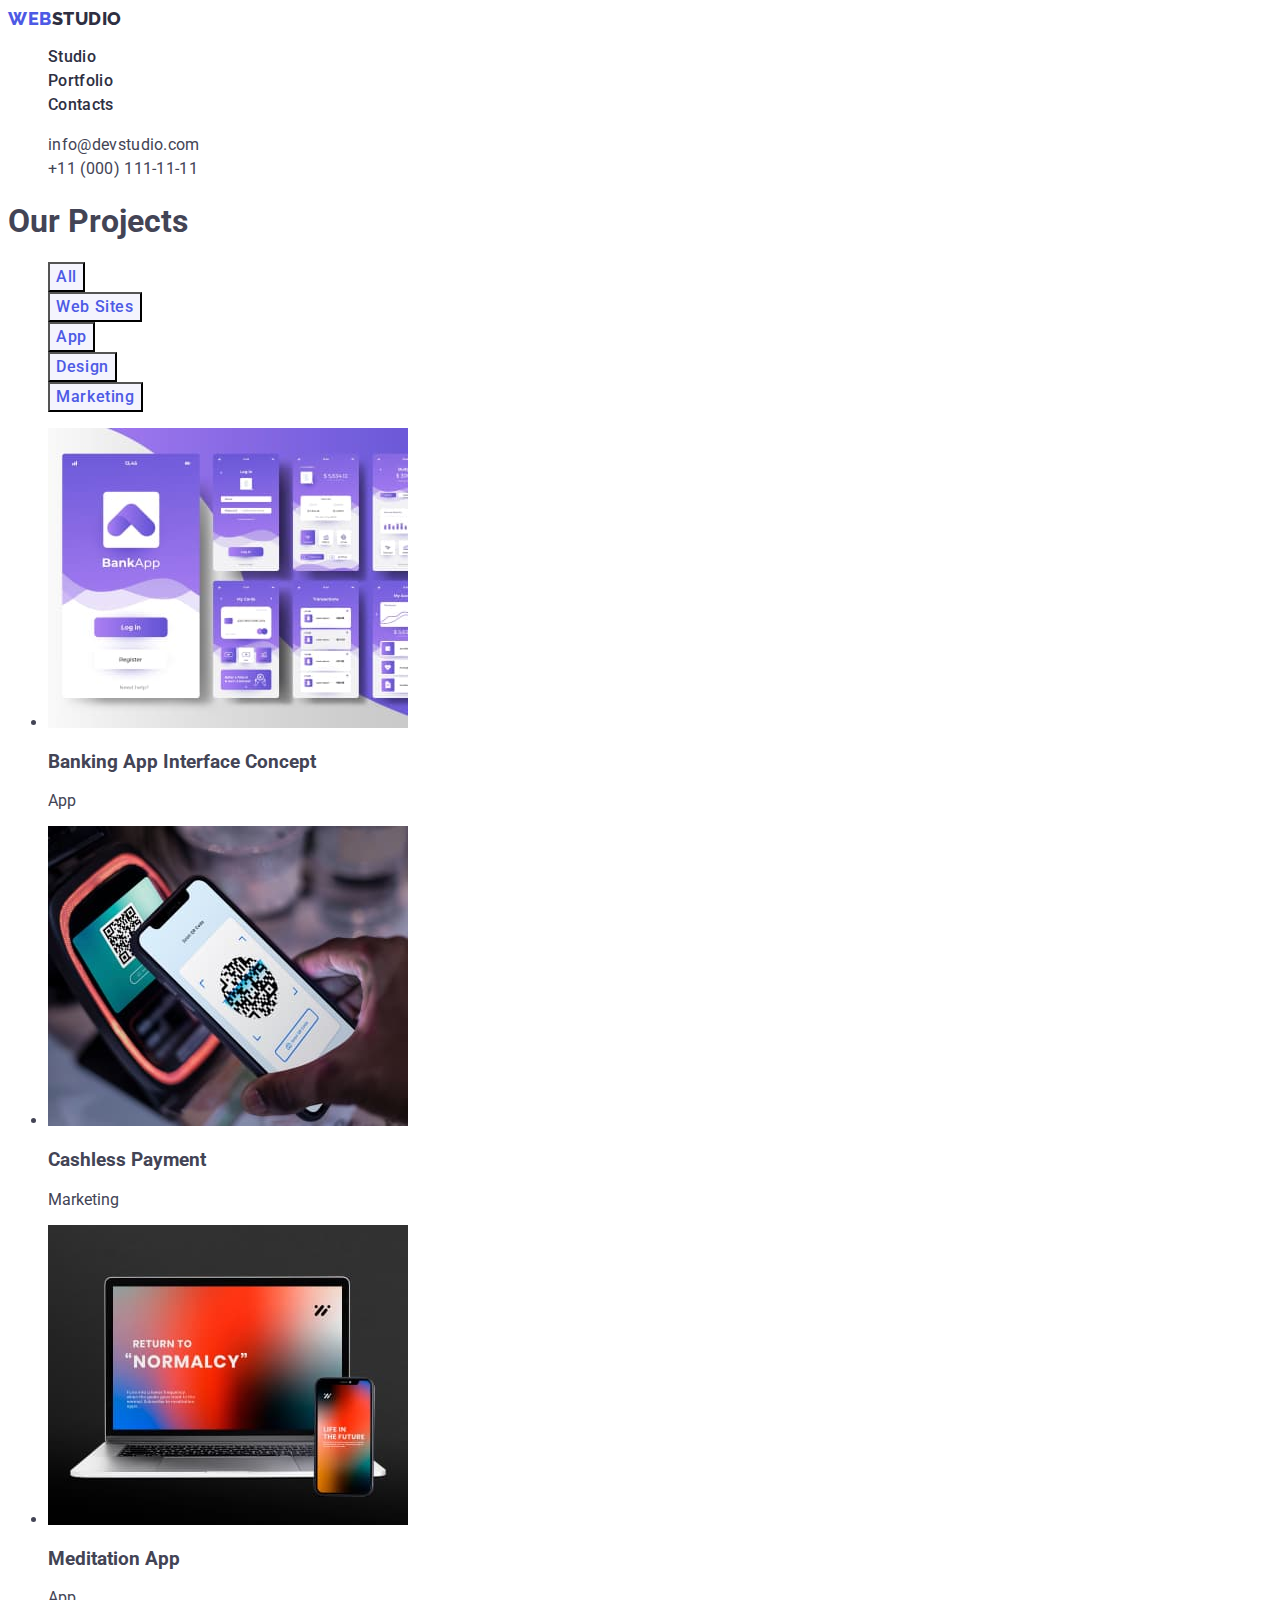
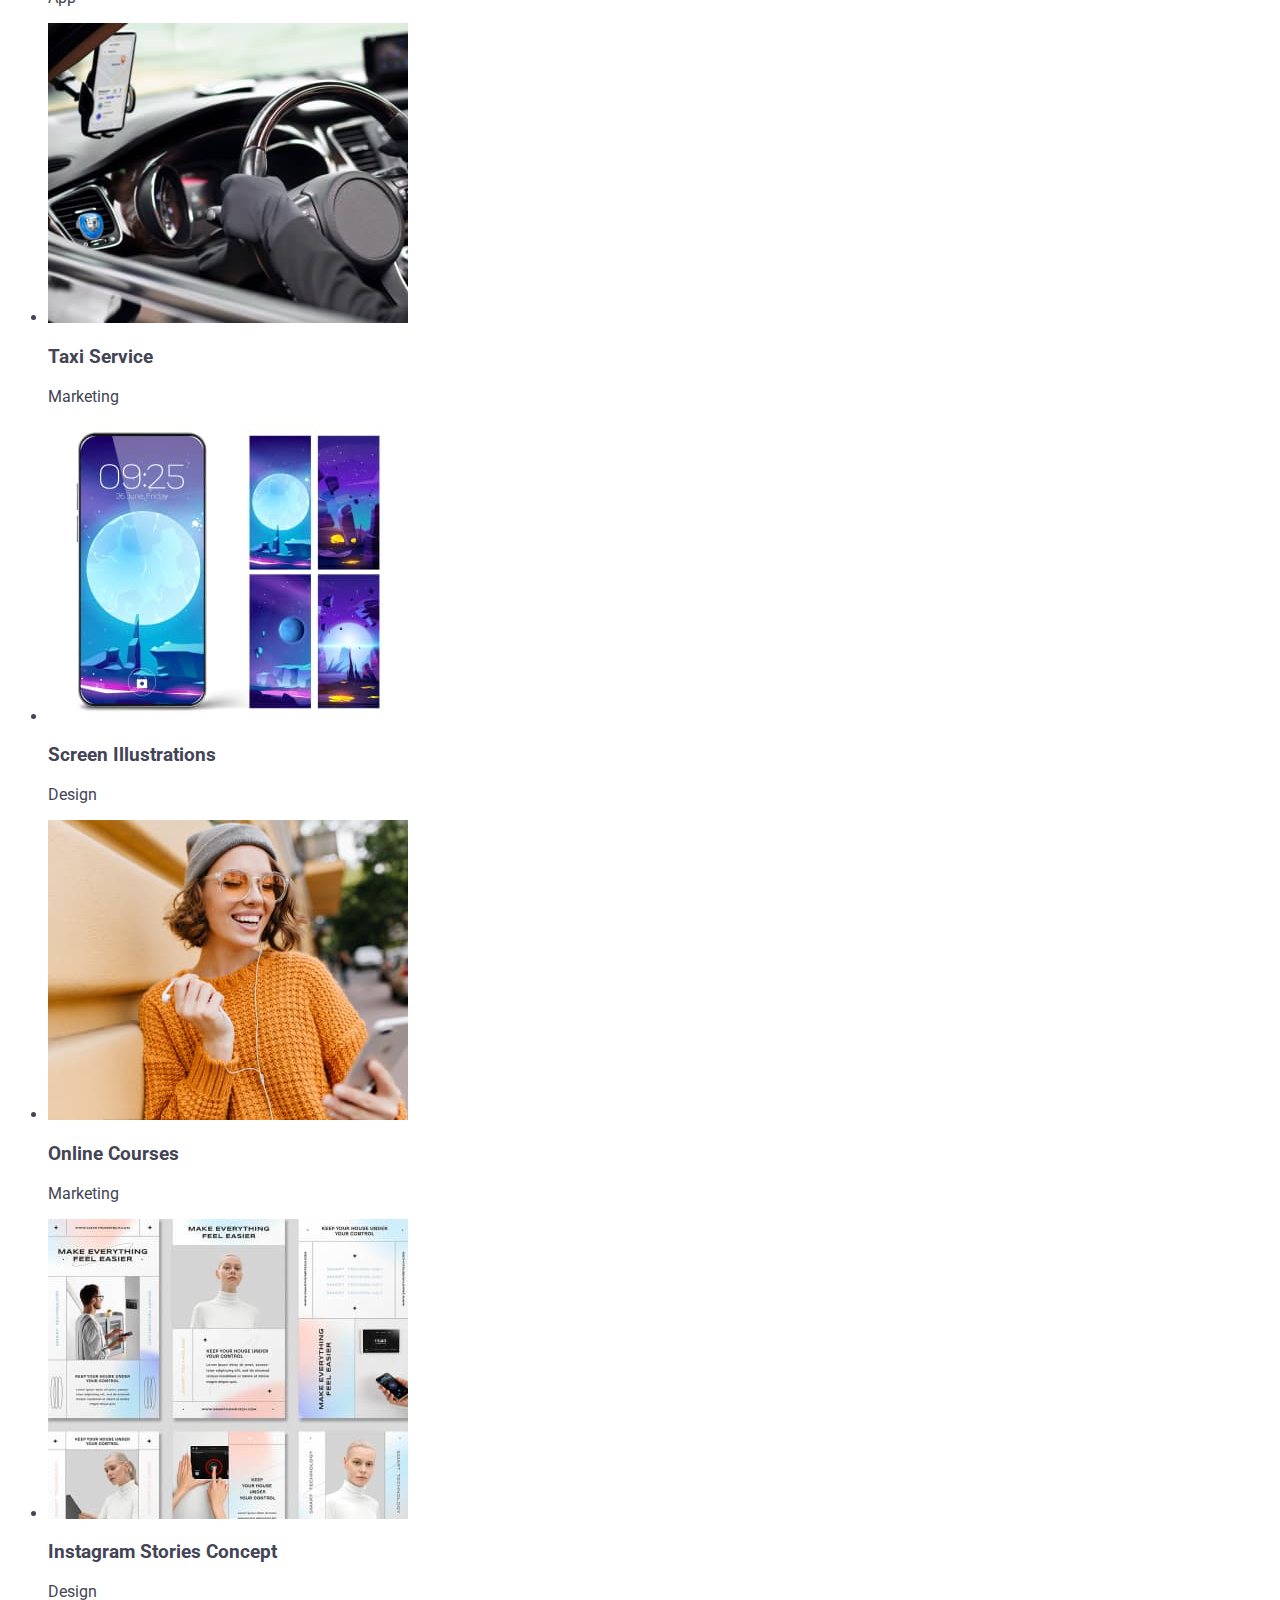
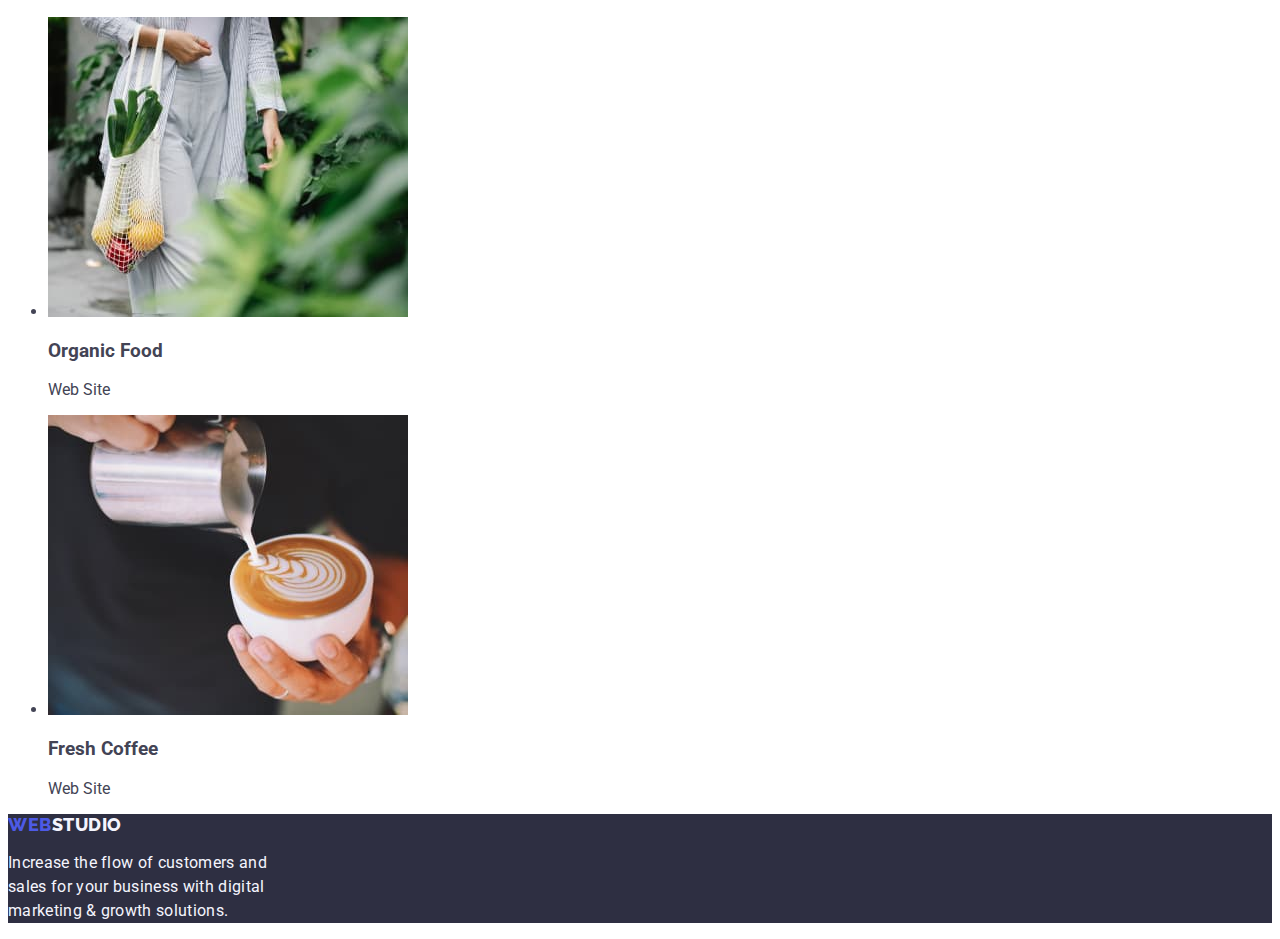
==== commit 4ee7cdb0: "test portfolio" ====
--- a/portfolio.html
+++ b/portfolio.html
@@ -55,7 +55,8 @@
     </header>
     <main>
       <section>
-        <ul>
+        <h1>Our Projects</h1>
+        <ul class="list">
           <li><button class="portfolio-button" type="button">All</button></li>
           <li>
             <button class="portfolio-button" type="button">Web Sites</button>
--- a/css/styles.css
+++ b/css/styles.css
@@ -25,8 +25,10 @@
 }
 
 .footer-text {
+  font-size: 16px;
   color: var(--light-color);
   letter-spacing: 0.02em;
+  line-height: 1.5;
 }
 
 header {
@@ -56,6 +58,7 @@
   line-height: 1.11;
   text-transform: capitalize;
   letter-spacing: 0.02em;
+  text-align: center;
 }
 
 .goal-p {
@@ -72,12 +75,6 @@
   line-height: 1.2;
   letter-spacing: 0.02em;
 }
-
-/* p {
-  color: inherit;
-  font-size: 16px;
-  line-height: 1.5;
-} */
 
 .welcome-page {
   background-color: var(--dark-color);
@@ -102,11 +99,14 @@
 }
 
 .portfolio-button {
+  font-family: "Roboto", sans-serif;
+  font-weight: 500;
   background-color: var(--light-color);
   color: var(--primary-band-color);
   font-size: 16px;
   cursor: pointer;
   line-height: 1.5;
+  letter-spacing: 0.04em;
 }
 
 .portfolio-button:hover,
@@ -162,6 +162,10 @@
   background-color: var(--light-color);
 }
 
+.employee-card {
+  background-color: var(--white-background-color);
+}
+
 .contacts-main {
   font-style: normal;
 }
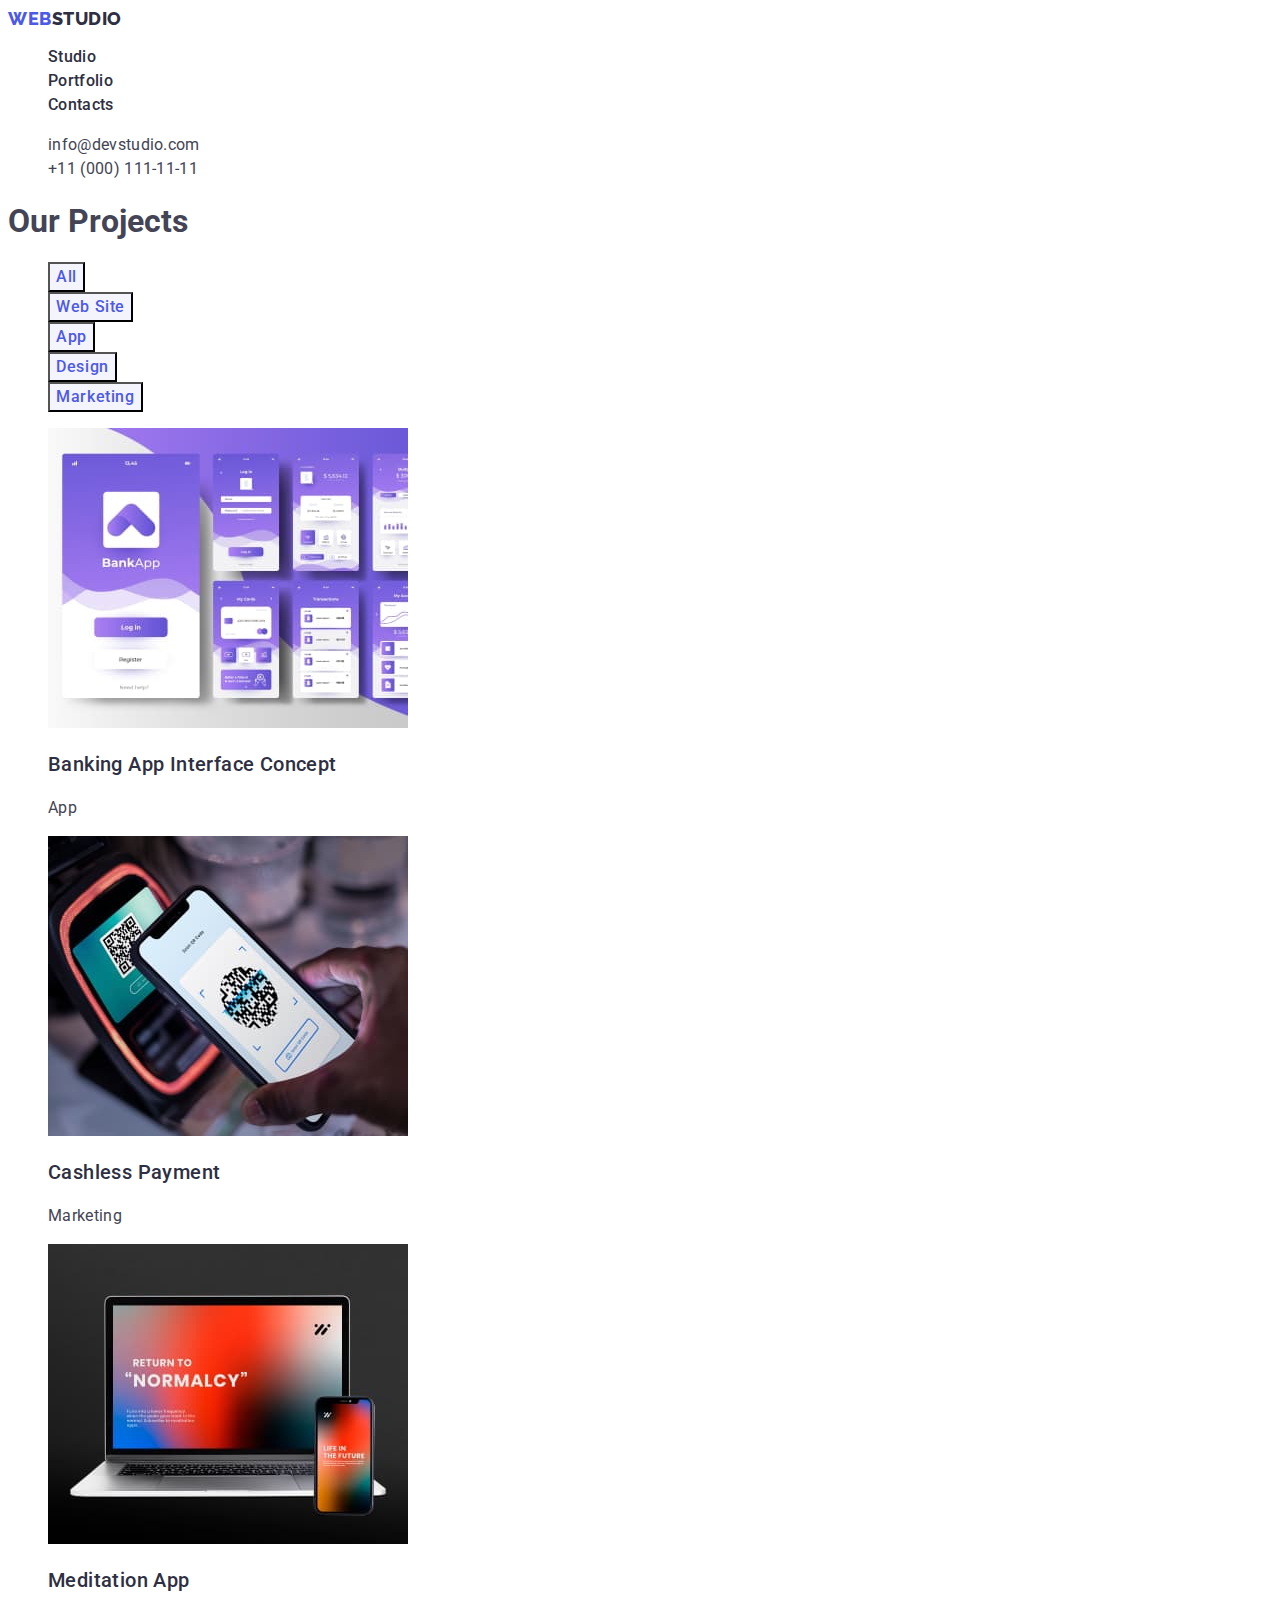
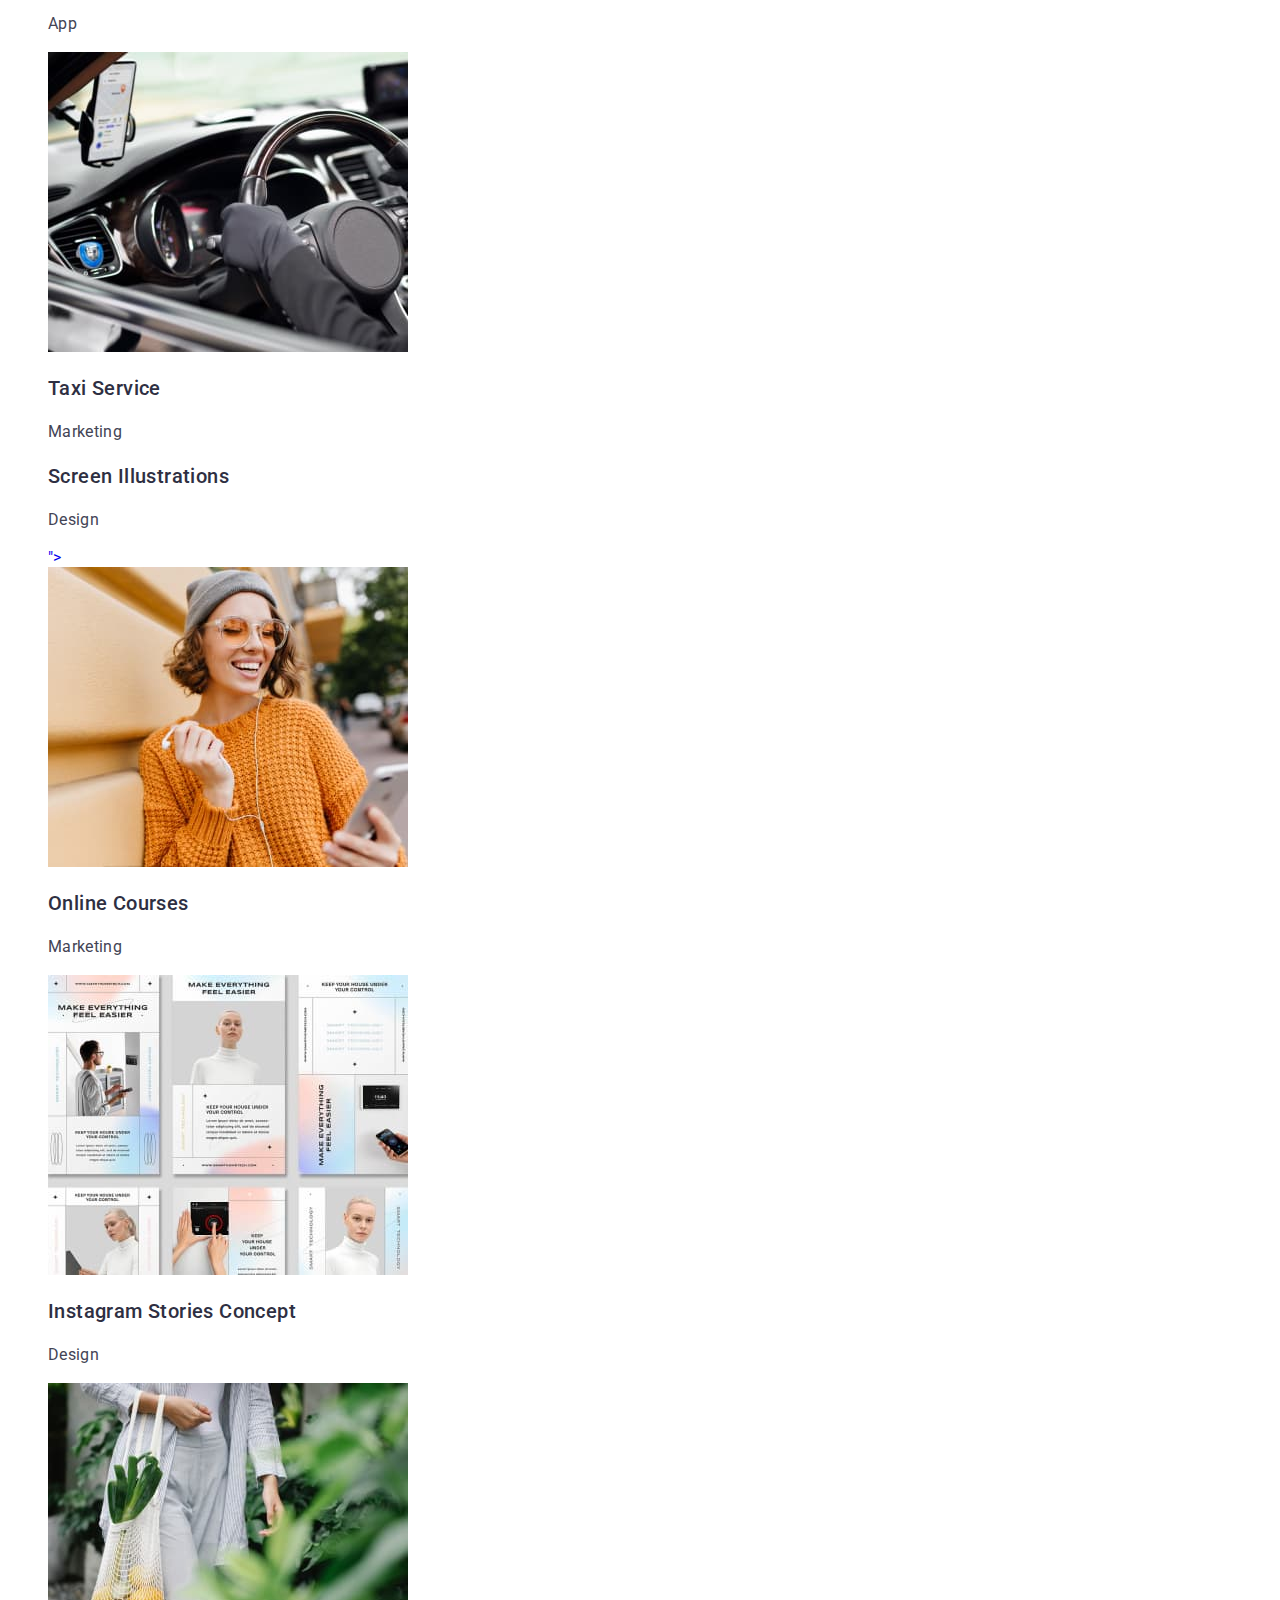
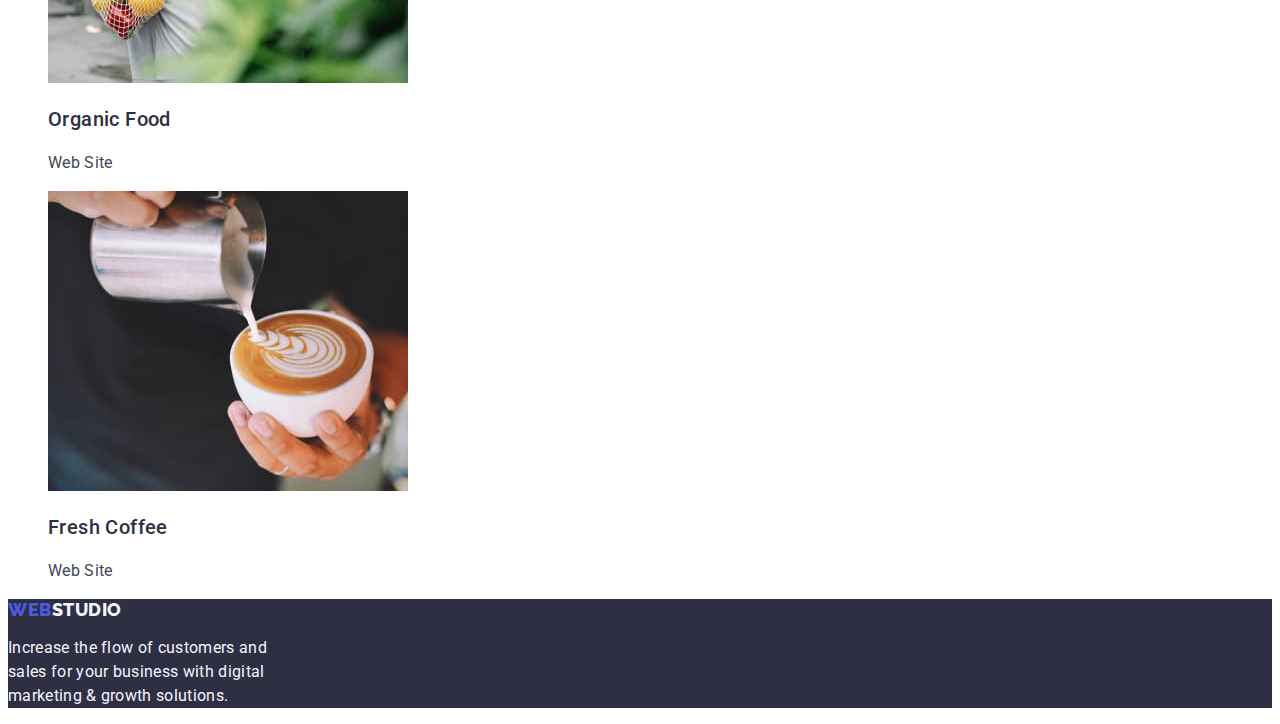
==== commit 37e4a942: "test part 2" ====
--- a/portfolio.html
+++ b/portfolio.html
@@ -59,7 +59,7 @@
         <ul class="list">
           <li><button class="portfolio-button" type="button">All</button></li>
           <li>
-            <button class="portfolio-button" type="button">Web Sites</button>
+            <button class="portfolio-button" type="button">Web Site</button>
           </li>
           <li><button class="portfolio-button" type="button">App</button></li>
           <li>
@@ -70,96 +70,107 @@
           </li>
         </ul>
 
-        <ul>
+        <ul class="list">
           <li>
-            <img
-              src="./images/bankingappinterfaceconcept.jpg"
-              alt="Banking App Interface Concept"
-              width="360"
-              height="300"
-            />
-            <h3>Banking App Interface Concept</h3>
-            <p>App</p>
+            <a class="link" href=""
+              ><img
+                src="./images/bankingappinterfaceconcept.jpg"
+                alt="Banking App Interface Concept"
+                width="360"
+                height="300"
+              />
+              <h3 class="h-three-portfolio">Banking App Interface Concept</h3>
+              <p class="goal-p">App</p></a
+            >
           </li>
           <li>
-            <img
-              src="./images/cashlesspayment.jpg"
-              alt="Cashless Payment"
-              width="360"
-              height="300"
-            />
-            <h3>Cashless Payment</h3>
-            <p>Marketing</p>
+            <a class="link" href=""
+              ><img
+                src="./images/cashlesspayment.jpg"
+                alt="Cashless Payment"
+                width="360"
+                height="300"
+              />
+              <h3 class="h-three-portfolio">Cashless Payment</h3>
+              <p class="goal-p">Marketing</p></a
+            >
           </li>
           <li>
-            <img
+            <a class="link" href=""><img
               src="./images/meditationapp.jpg"
               alt="Meditation App"
               width="360"
               height="300"
             />
-            <h3>Meditation App</h3>
-            <p>App</p>
+            <h3 class="h-three-portfolio">Meditation App</h3>
+            <p class="goal-p">App</p></a>
+            
           </li>
           <li>
-            <img
+            <a class="link" href=""><img
               src="./images/taxiservice.jpg"
               alt="Taxi Service"
               width="360"
               height="300"
             />
-            <h3>Taxi Service</h3>
-            <p>Marketing</p>
+            <h3 class="h-three-portfolio">Taxi Service</h3>
+            <p class="goal-p">Marketing</p></a>
+            
           </li>
           <li>
-            <img
+            <a class="link" href="<img
               src="./images/screenillustrations.jpg"
               alt="Screen Illustrations"
               width="360"
               height="300"
             />
-            <h3>Screen Illustrations</h3>
-            <p>Design</p>
+            <h3 class="h-three-portfolio">Screen Illustrations</h3>
+            <p class="goal-p">Design</p>"></a>
+            
           </li>
           <li>
-            <img
+            <a class="link" href=""><img
               src="./images/onlinecourses.jpg"
               alt="Online Courses"
               width="360"
               height="300"
             />
-            <h3>Online Courses</h3>
-            <p>Marketing</p>
+            <h3 class="h-three-portfolio">Online Courses</h3>
+            <p class="goal-p">Marketing</p></a>
+            
           </li>
           <li>
-            <img
+            <a class="link" href=""><img
               src="./images/instagramstoriesconcept.jpg"
               alt="Instagram Stories Concept"
               width="360"
               height="300"
             />
-            <h3>Instagram Stories Concept</h3>
-            <p>Design</p>
+            <h3 class="h-three-portfolio">Instagram Stories Concept</h3>
+            <p class="goal-p">Design</p></a>
+            
           </li>
           <li>
-            <img
+            <a class="link" href=""><img
               src="./images/organicfood.jpg"
               alt="Organic Food"
               width="360"
               height="300"
             />
-            <h3>Organic Food</h3>
-            <p>Web Site</p>
+            <h3 class="h-three-portfolio">Organic Food</h3>
+            <p class="goal-p">Web Site</p></a>
+            
           </li>
           <li>
-            <img
+            <a class="link" href=""> <img
               src="./images/freshcoffee.jpg"
               alt="Fresh Coffee"
               width="360"
               height="300"
             />
-            <h3>Fresh Coffee</h3>
-            <p>Web Site</p>
+            <h3 class="h-three-portfolio">Fresh Coffee</h3>
+            <p class="goal-p">Web Site</p></a>
+           
           </li>
         </ul>
       </section>
--- a/css/styles.css
+++ b/css/styles.css
@@ -69,6 +69,14 @@
 }
 
 .h-three {
+  color: var(--dark-color);
+  font-size: 20px;
+  font-weight: 500;
+  line-height: 1.2;
+  letter-spacing: 0.02em;
+}
+
+.h-three-portfolio {
   color: var(--dark-color);
   font-size: 20px;
   font-weight: 500;
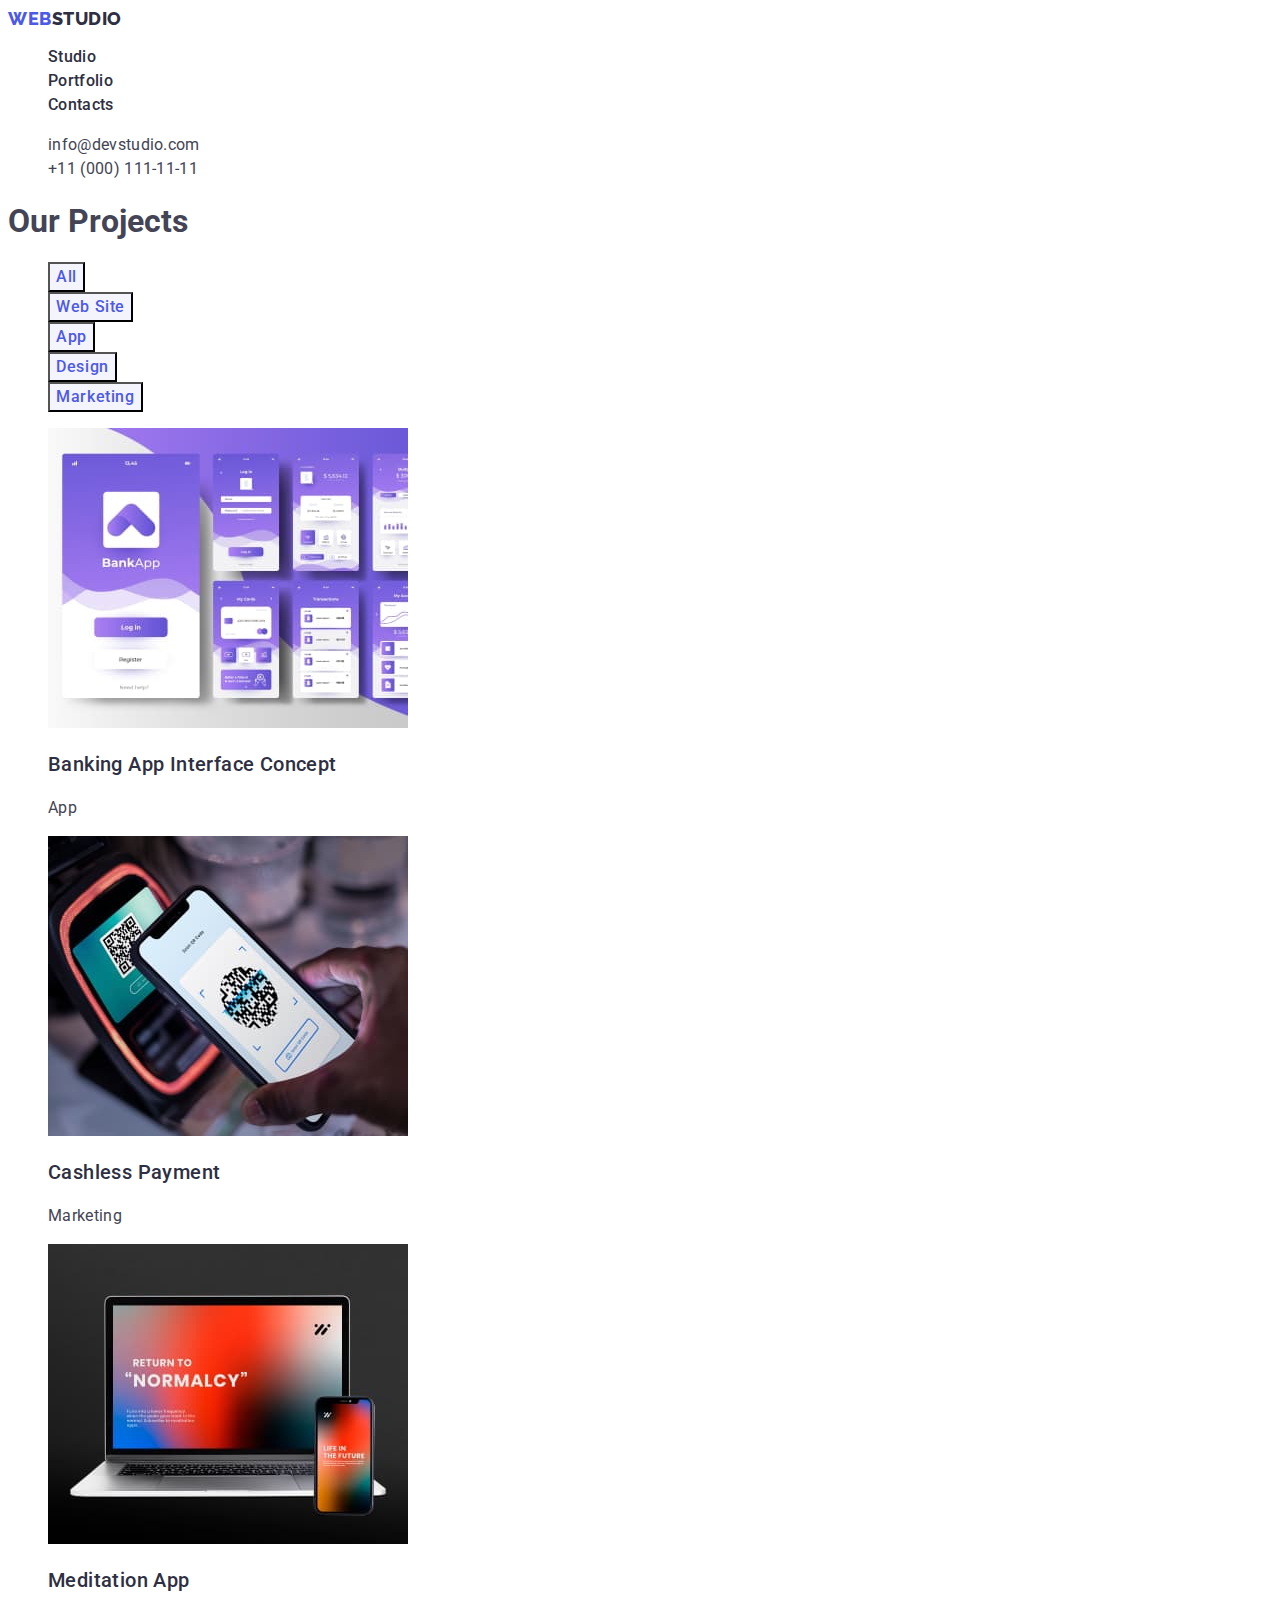
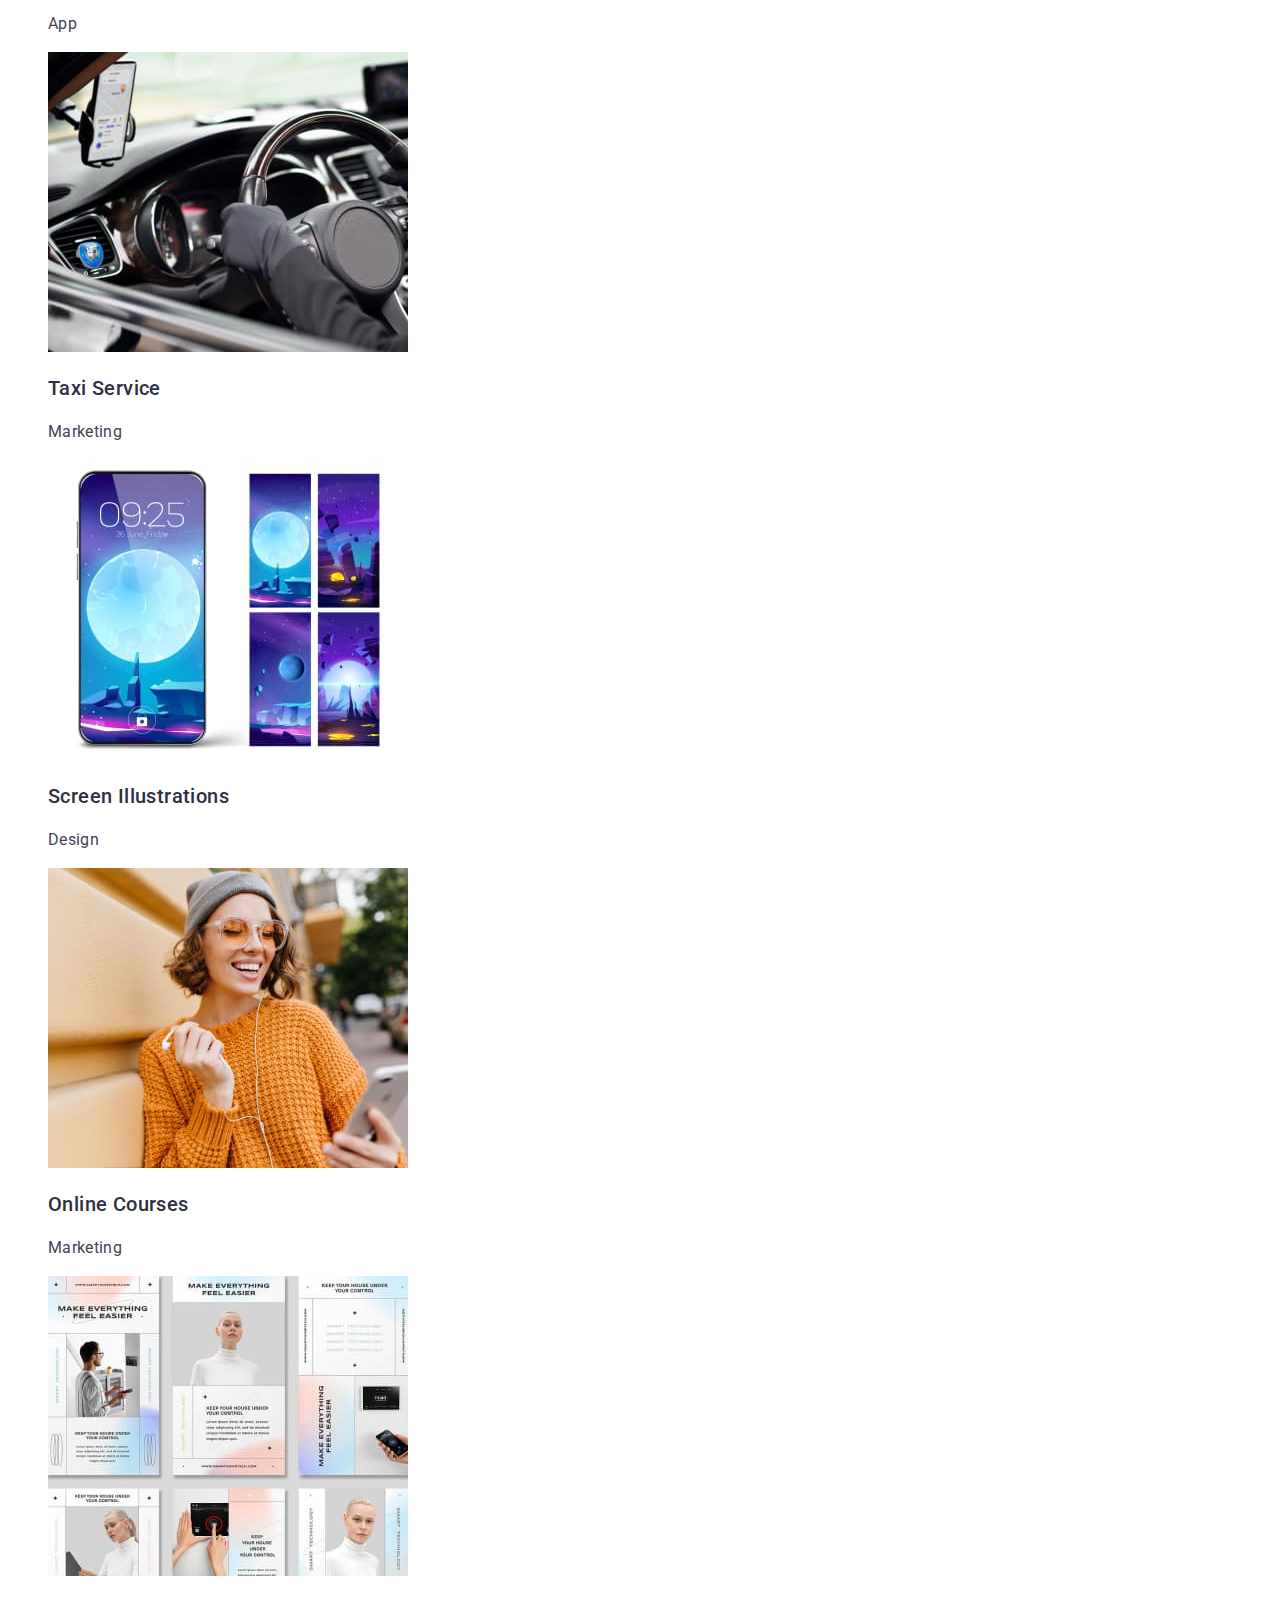
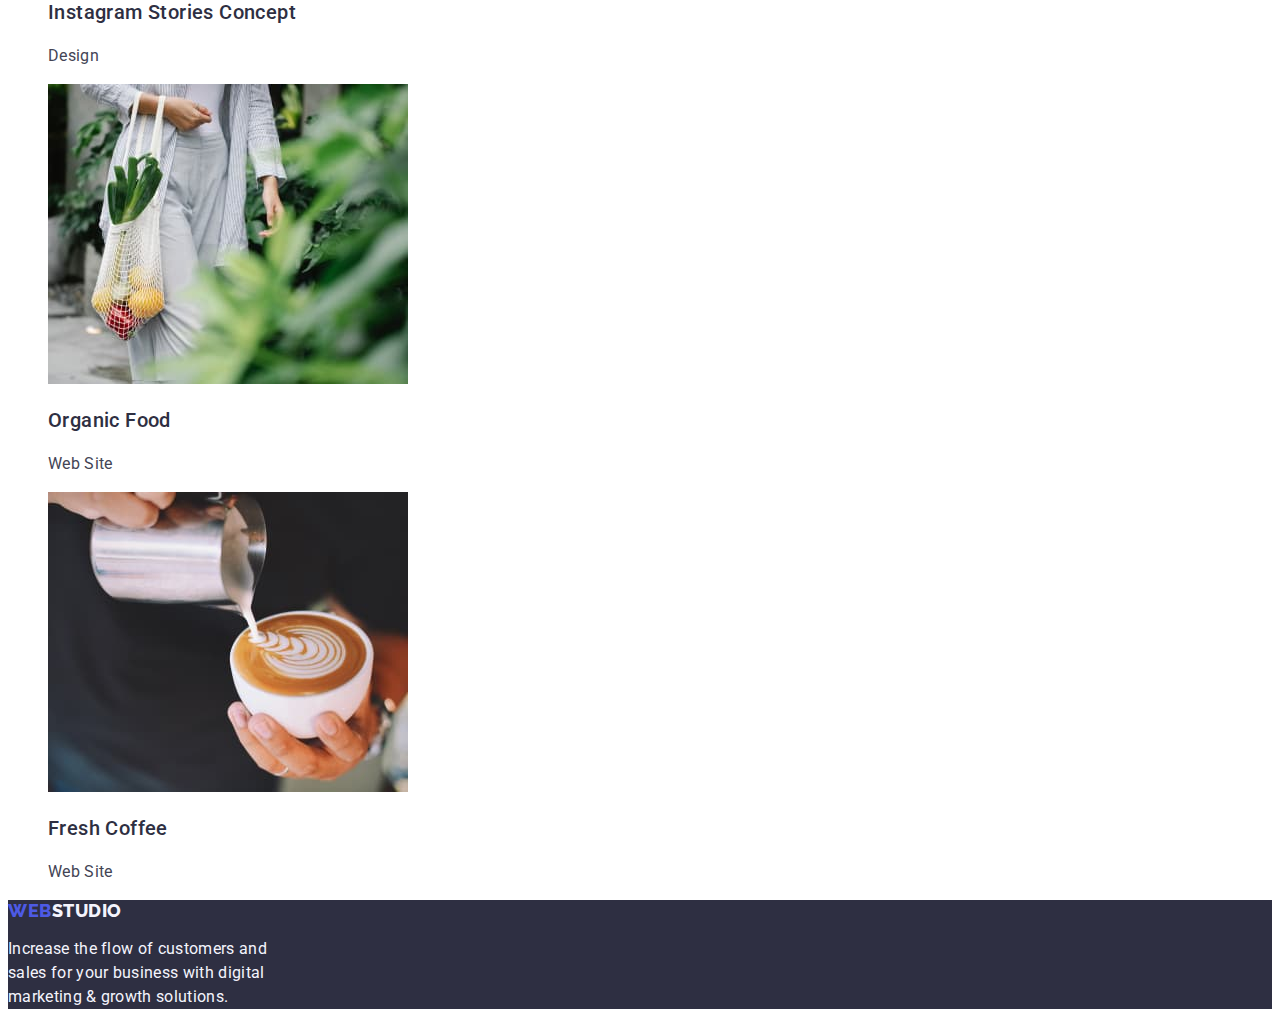
==== commit 545777e9: "test" ====
--- a/portfolio.html
+++ b/portfolio.html
@@ -92,85 +92,92 @@
                 height="300"
               />
               <h3 class="h-three-portfolio">Cashless Payment</h3>
+              <p class="goal-p">Marketing</p>
+            </a>
+          </li>
+          <li>
+            <a class="link" href=""
+              ><img
+                src="./images/meditationapp.jpg"
+                alt="Meditation App"
+                width="360"
+                height="300"
+              />
+              <h3 class="h-three-portfolio">Meditation App</h3>
+              <p class="goal-p">App</p>
+            </a>
+          </li>
+          <li>
+            <a class="link" href=""
+              ><img
+                src="./images/taxiservice.jpg"
+                alt="Taxi Service"
+                width="360"
+                height="300"
+              />
+              <h3 class="h-three-portfolio">Taxi Service</h3>
+              <p class="goal-p">Marketing</p>
+            </a>
+          </li>
+          <li>
+            <a class="link" href=""
+              ><img
+                src="./images/screenillustrations.jpg"
+                alt="Screen Illustrations"
+                width="360"
+                height="300"
+              />
+              <h3 class="h-three-portfolio">Screen Illustrations</h3>
+              <p class="goal-p">Design</p>
+            </a>
+          </li>
+          <li>
+            <a class="link" href=""
+              ><img
+                src="./images/onlinecourses.jpg"
+                alt="Online Courses"
+                width="360"
+                height="300"
+              />
+              <h3 class="h-three-portfolio">Online Courses</h3>
               <p class="goal-p">Marketing</p></a
             >
           </li>
           <li>
-            <a class="link" href=""><img
-              src="./images/meditationapp.jpg"
-              alt="Meditation App"
-              width="360"
-              height="300"
-            />
-            <h3 class="h-three-portfolio">Meditation App</h3>
-            <p class="goal-p">App</p></a>
-            
+            <a class="link" href=""
+              ><img
+                src="./images/instagramstoriesconcept.jpg"
+                alt="Instagram Stories Concept"
+                width="360"
+                height="300"
+              />
+              <h3 class="h-three-portfolio">Instagram Stories Concept</h3>
+              <p class="goal-p">Design</p></a
+            >
           </li>
           <li>
-            <a class="link" href=""><img
-              src="./images/taxiservice.jpg"
-              alt="Taxi Service"
-              width="360"
-              height="300"
-            />
-            <h3 class="h-three-portfolio">Taxi Service</h3>
-            <p class="goal-p">Marketing</p></a>
-            
+            <a class="link" href="">
+              <img
+                src="./images/organicfood.jpg"
+                alt="Organic Food"
+                width="360"
+                height="300"
+              />
+              <h3 class="h-three-portfolio">Organic Food</h3>
+              <p class="goal-p">Web Site</p></a
+            >
           </li>
           <li>
-            <a class="link" href="<img
-              src="./images/screenillustrations.jpg"
-              alt="Screen Illustrations"
-              width="360"
-              height="300"
-            />
-            <h3 class="h-three-portfolio">Screen Illustrations</h3>
-            <p class="goal-p">Design</p>"></a>
-            
-          </li>
-          <li>
-            <a class="link" href=""><img
-              src="./images/onlinecourses.jpg"
-              alt="Online Courses"
-              width="360"
-              height="300"
-            />
-            <h3 class="h-three-portfolio">Online Courses</h3>
-            <p class="goal-p">Marketing</p></a>
-            
-          </li>
-          <li>
-            <a class="link" href=""><img
-              src="./images/instagramstoriesconcept.jpg"
-              alt="Instagram Stories Concept"
-              width="360"
-              height="300"
-            />
-            <h3 class="h-three-portfolio">Instagram Stories Concept</h3>
-            <p class="goal-p">Design</p></a>
-            
-          </li>
-          <li>
-            <a class="link" href=""><img
-              src="./images/organicfood.jpg"
-              alt="Organic Food"
-              width="360"
-              height="300"
-            />
-            <h3 class="h-three-portfolio">Organic Food</h3>
-            <p class="goal-p">Web Site</p></a>
-            
-          </li>
-          <li>
-            <a class="link" href=""> <img
-              src="./images/freshcoffee.jpg"
-              alt="Fresh Coffee"
-              width="360"
-              height="300"
-            />
-            <h3 class="h-three-portfolio">Fresh Coffee</h3>
-            <p class="goal-p">Web Site</p></a>
-           
+            <a class="link" href="">
+              <img
+                src="./images/freshcoffee.jpg"
+                alt="Fresh Coffee"
+                width="360"
+                height="300"
+              />
+              <h3 class="h-three-portfolio">Fresh Coffee</h3>
+              <p class="goal-p">Web Site</p></a
+            >
           </li>
         </ul>
       </section>
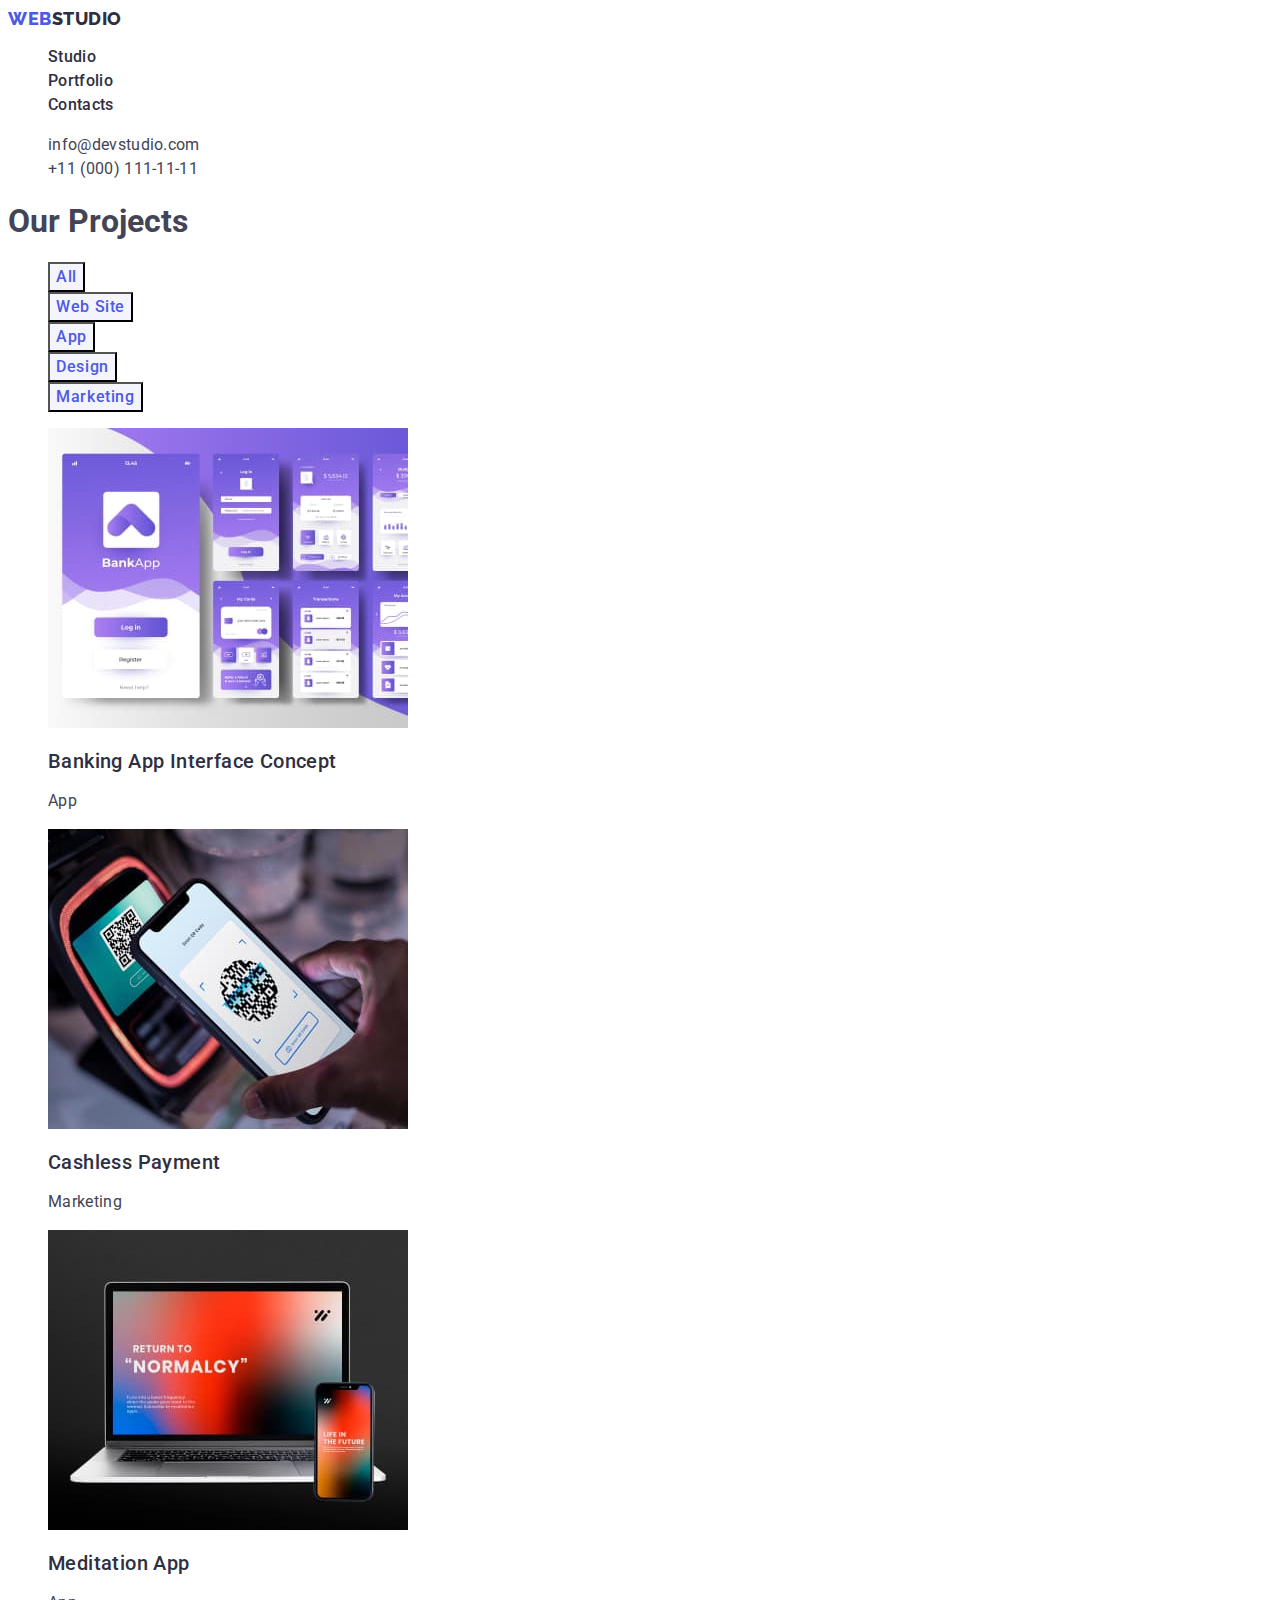
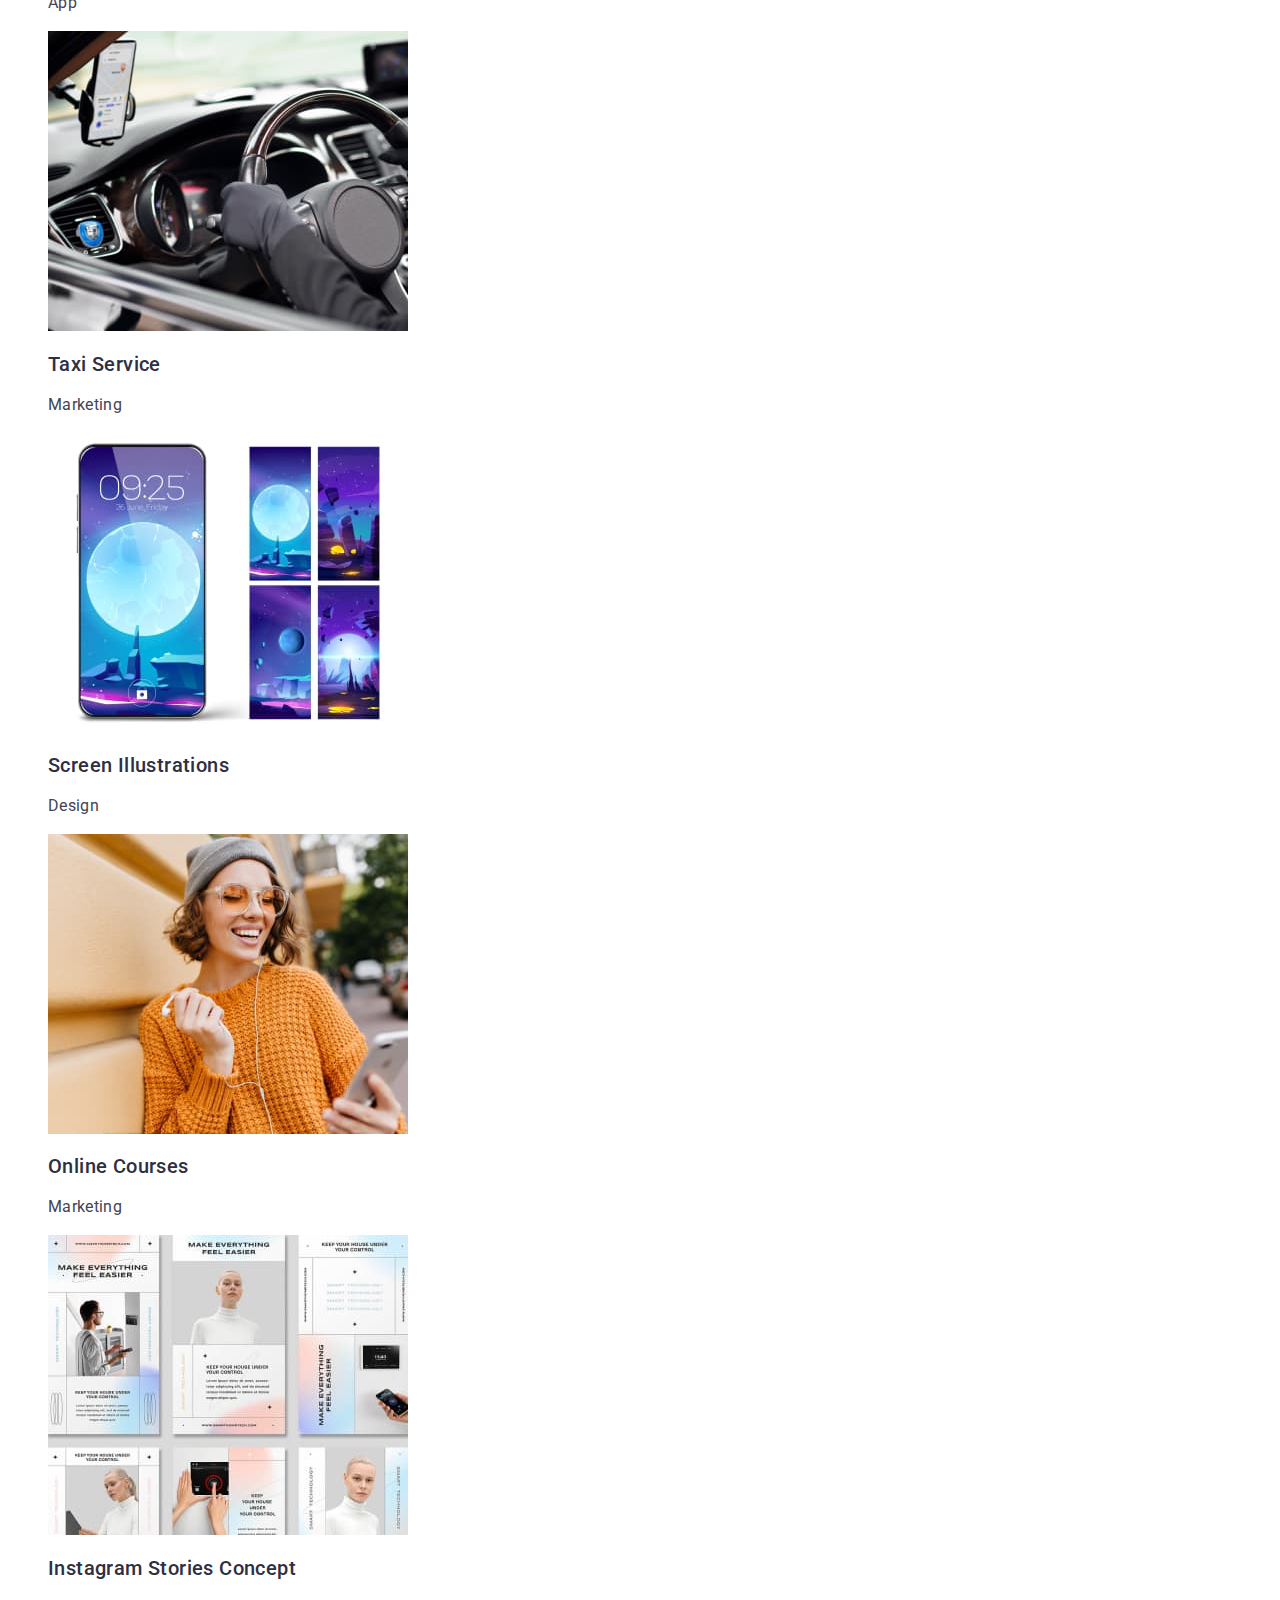
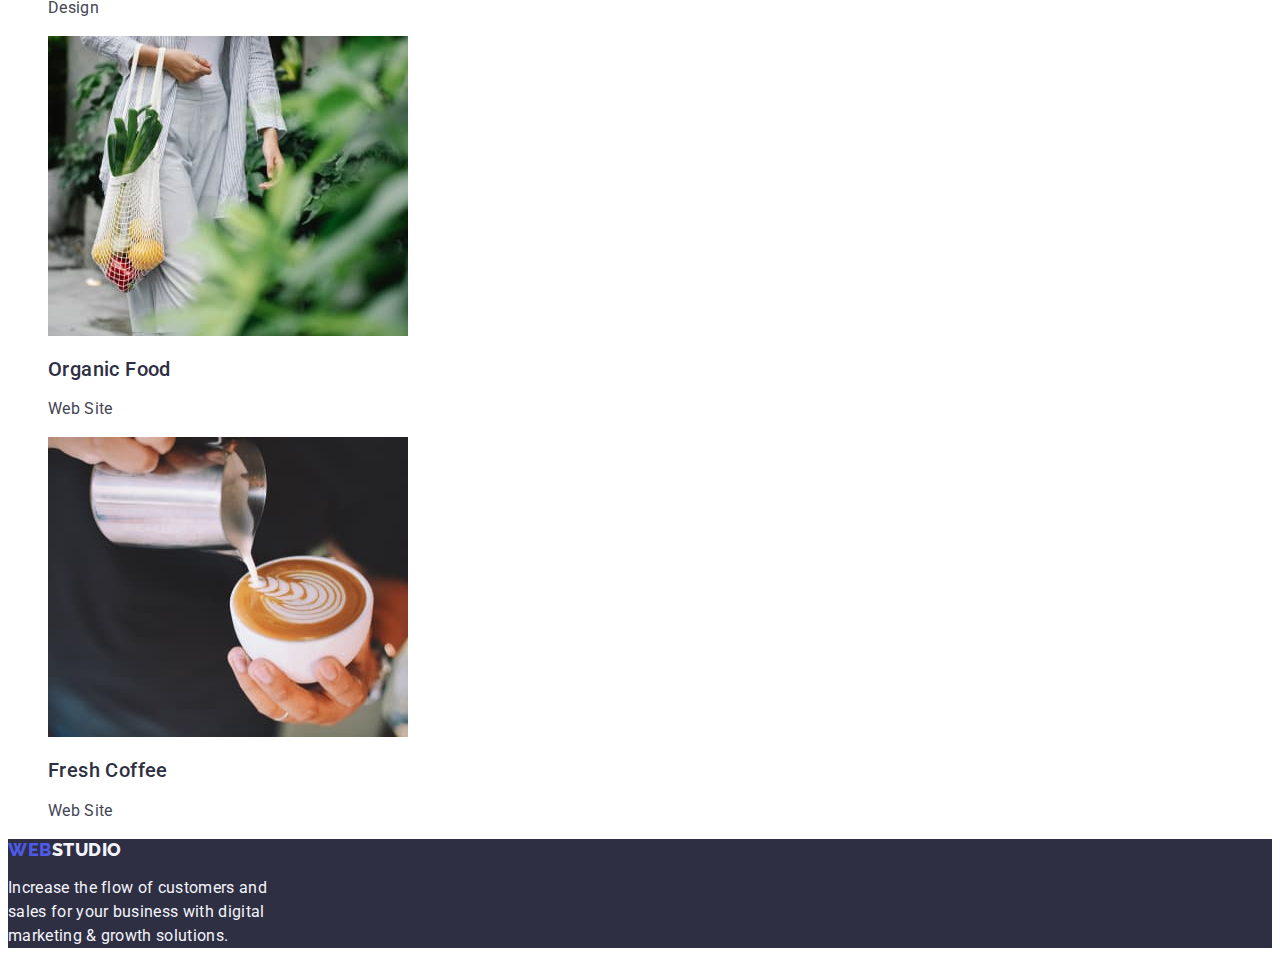
==== commit 4cf9b17c: "final test" ====
--- a/portfolio.html
+++ b/portfolio.html
@@ -79,7 +79,7 @@
                 width="360"
                 height="300"
               />
-              <h3 class="h-three-portfolio">Banking App Interface Concept</h3>
+              <h2 class="h-two-portfolio">Banking App Interface Concept</h2>
               <p class="goal-p">App</p></a
             >
           </li>
@@ -91,7 +91,7 @@
                 width="360"
                 height="300"
               />
-              <h3 class="h-three-portfolio">Cashless Payment</h3>
+              <h2 class="h-two-portfolio">Cashless Payment</h2>
               <p class="goal-p">Marketing</p>
             </a>
           </li>
@@ -103,7 +103,7 @@
                 width="360"
                 height="300"
               />
-              <h3 class="h-three-portfolio">Meditation App</h3>
+              <h2 class="h-two-portfolio">Meditation App</h2>
               <p class="goal-p">App</p>
             </a>
           </li>
@@ -115,7 +115,7 @@
                 width="360"
                 height="300"
               />
-              <h3 class="h-three-portfolio">Taxi Service</h3>
+              <h2 class="h-two-portfolio">Taxi Service</h2>
               <p class="goal-p">Marketing</p>
             </a>
           </li>
@@ -127,7 +127,7 @@
                 width="360"
                 height="300"
               />
-              <h3 class="h-three-portfolio">Screen Illustrations</h3>
+              <h2 class="h-two-portfolio">Screen Illustrations</h2>
               <p class="goal-p">Design</p>
             </a>
           </li>
@@ -139,7 +139,7 @@
                 width="360"
                 height="300"
               />
-              <h3 class="h-three-portfolio">Online Courses</h3>
+              <h2 class="h-two-portfolio">Online Courses</h2>
               <p class="goal-p">Marketing</p></a
             >
           </li>
@@ -151,7 +151,7 @@
                 width="360"
                 height="300"
               />
-              <h3 class="h-three-portfolio">Instagram Stories Concept</h3>
+              <h2 class="h-two-portfolio">Instagram Stories Concept</h2>
               <p class="goal-p">Design</p></a
             >
           </li>
@@ -163,7 +163,7 @@
                 width="360"
                 height="300"
               />
-              <h3 class="h-three-portfolio">Organic Food</h3>
+              <h2 class="h-two-portfolio">Organic Food</h2>
               <p class="goal-p">Web Site</p></a
             >
           </li>
@@ -175,7 +175,7 @@
                 width="360"
                 height="300"
               />
-              <h3 class="h-three-portfolio">Fresh Coffee</h3>
+              <h2 class="h-two-portfolio">Fresh Coffee</h2>
               <p class="goal-p">Web Site</p></a
             >
           </li>
--- a/css/styles.css
+++ b/css/styles.css
@@ -76,7 +76,7 @@
   letter-spacing: 0.02em;
 }
 
-.h-three-portfolio {
+.h-two-portfolio {
   color: var(--dark-color);
   font-size: 20px;
   font-weight: 500;
